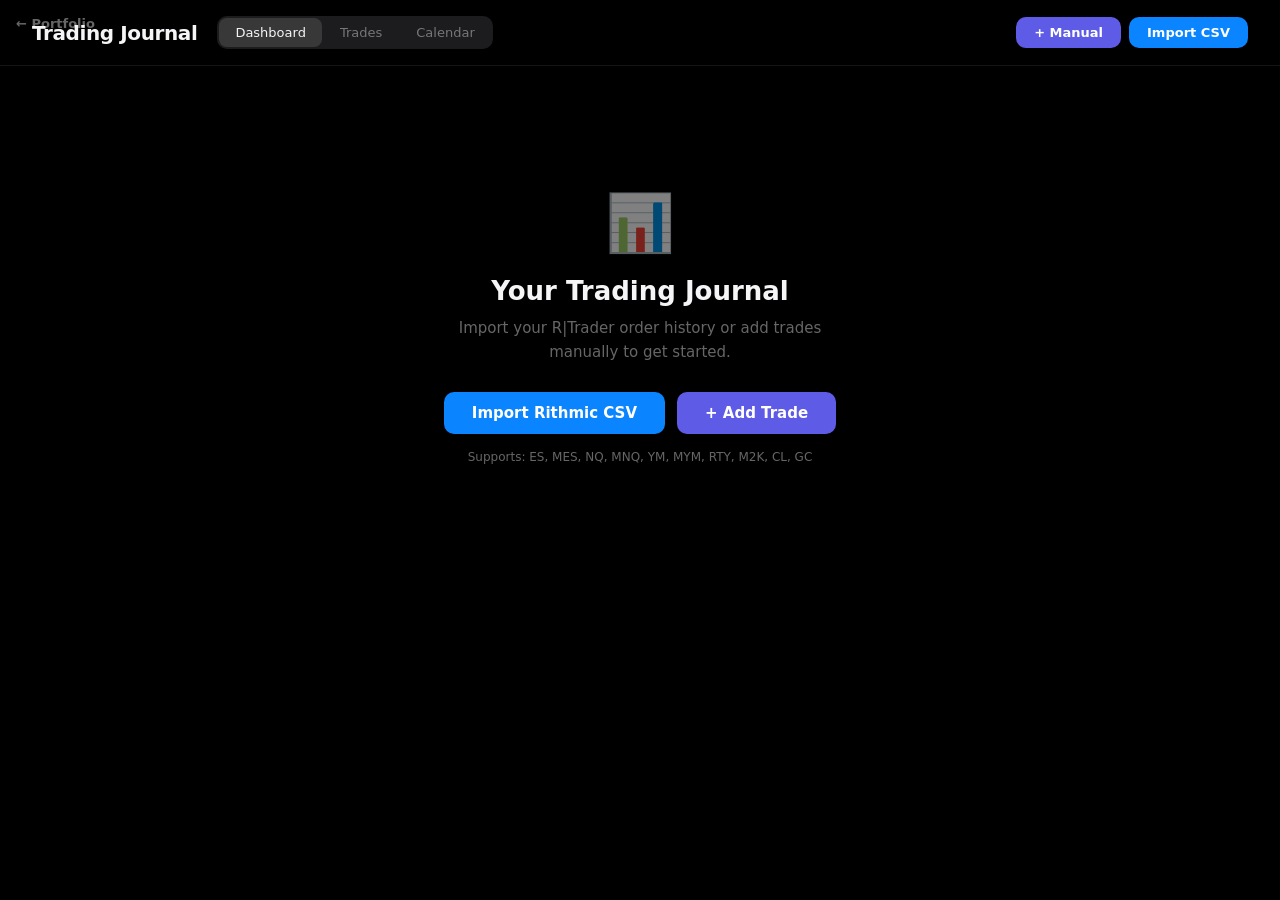
==== journal.html @ a01d8f30 "Add trading journal with Rithmic import" ====
<!DOCTYPE html>
<html lang="en">
<head>
    <meta charset="UTF-8">
    <meta name="viewport" content="width=device-width, initial-scale=1.0">
    <title>Trading Journal — spashuev</title>
    <style>
        :root {
            --bg: #000; --bg2: #0a0a0a; --card: #1c1c1e; --card2: #2c2c2e;
            --hover: rgba(255,255,255,0.04); --border: rgba(255,255,255,0.08);
            --text1: #f5f5f7; --text2: rgba(255,255,255,0.7); --text3: rgba(255,255,255,0.4);
            --green: #34c759; --red: #ff453a; --blue: #0a84ff; --purple: #5e5ce6;
            --orange: #ff9f0a;
        }
        *, *::before, *::after { box-sizing: border-box; margin: 0; padding: 0; }
        body {
            font-family: -apple-system, BlinkMacSystemFont, 'SF Pro Display', system-ui, sans-serif;
            background: var(--bg); color: var(--text1); -webkit-font-smoothing: antialiased; min-height: 100vh;
        }
        ::-webkit-scrollbar { width: 6px; }
        ::-webkit-scrollbar-track { background: transparent; }
        ::-webkit-scrollbar-thumb { background: rgba(255,255,255,0.15); border-radius: 3px; }
        input, select, textarea, button { font-family: inherit; }
        .header { padding: 16px 32px; display: flex; align-items: center; justify-content: space-between; border-bottom: 1px solid var(--border); backdrop-filter: blur(20px); position: sticky; top: 0; z-index: 50; background: rgba(0,0,0,0.85); }
        .header-left { display: flex; align-items: center; gap: 20px; }
        .logo { font-size: 20px; font-weight: 700; letter-spacing: -0.02em; }
        .nav { display: flex; gap: 2px; background: var(--card); border-radius: 10px; padding: 2px; }
        .nav-btn { font-size: 13px; font-weight: 500; padding: 7px 16px; border-radius: 8px; border: none; cursor: pointer; transition: all 0.2s; text-transform: capitalize; background: transparent; color: var(--text3); }
        .nav-btn.active { background: rgba(255,255,255,0.12); color: var(--text1); }
        .header-right { display: flex; gap: 8px; align-items: center; }
        .btn { font-size: 13px; font-weight: 600; padding: 8px 18px; border-radius: 10px; border: none; cursor: pointer; transition: all 0.15s; }
        .btn:hover { filter: brightness(1.1); }
        .btn-blue { background: var(--blue); color: #fff; }
        .btn-purple { background: var(--purple); color: #fff; }
        .btn-ghost { background: transparent; border: 1px solid var(--border); color: var(--text2); }
        .btn-red { background: rgba(255,69,58,0.08); border: 1px solid rgba(255,69,58,0.3); color: var(--red); }
        .container { max-width: 1240px; margin: 0 auto; padding: 24px 32px; }
        .stats-row { display: flex; gap: 12px; flex-wrap: wrap; margin-bottom: 16px; }
        .stat-card { background: var(--card); border-radius: 16px; padding: 18px 22px; border: 1px solid var(--border); flex: 1; min-width: 150px; }
        .stat-label { font-size: 11px; font-weight: 600; color: var(--text3); text-transform: uppercase; letter-spacing: 0.04em; margin-bottom: 6px; }
        .stat-value { font-size: 24px; font-weight: 700; letter-spacing: -0.02em; font-variant-numeric: tabular-nums; }
        .stat-sub { font-size: 11px; color: var(--text3); margin-top: 4px; }
        .green { color: var(--green); } .red { color: var(--red); }
        .card { background: var(--card); border-radius: 16px; padding: 24px; border: 1px solid var(--border); margin-bottom: 16px; }
        .card-title { font-size: 17px; font-weight: 600; margin-bottom: 16px; }
        .filters { display: flex; gap: 10px; flex-wrap: wrap; align-items: center; margin-bottom: 16px; }
        .filter-select, .filter-input { background: var(--card); border: 1px solid var(--border); border-radius: 10px; padding: 8px 12px; color: var(--text1); font-size: 13px; outline: none; }
        .filter-select option { background: #1c1c1e; }
        .filter-input:focus { border-color: var(--blue); }
        .table-header { display: grid; grid-template-columns: 95px 72px 52px 92px 92px 105px 80px 1fr 32px; padding: 10px 16px; border-bottom: 1px solid var(--border); gap: 8px; }
        .th { font-size: 11px; font-weight: 600; color: var(--text3); text-transform: uppercase; letter-spacing: 0.05em; }
        .trade-row { display: grid; grid-template-columns: 95px 72px 52px 92px 92px 105px 80px 1fr 32px; align-items: center; padding: 13px 16px; border-bottom: 1px solid var(--border); cursor: pointer; transition: background 0.12s; gap: 8px; }
        .trade-row:hover { background: var(--hover); }
        .side-badge { font-size: 11px; font-weight: 600; padding: 3px 8px; border-radius: 6px; text-align: center; }
        .side-long { background: rgba(52,199,89,0.1); color: var(--green); }
        .side-short { background: rgba(255,69,58,0.1); color: var(--red); }
        .tag-badge { font-size: 10px; font-weight: 600; padding: 2px 8px; border-radius: 100px; background: rgba(94,92,230,0.12); color: var(--purple); }
        .tabnum { font-variant-numeric: tabular-nums; }
        .cal-grid { display: grid; grid-template-columns: repeat(7, 1fr); gap: 4px; }
        .cal-head { text-align: center; font-size: 11px; font-weight: 600; color: var(--text3); padding: 8px 0; }
        .cal-cell { border-radius: 10px; padding: 8px 4px; text-align: center; min-height: 64px; display: flex; flex-direction: column; justify-content: center; }
        .cal-pnl { font-size: 13px; font-weight: 700; font-variant-numeric: tabular-nums; }
        .cal-info { font-size: 9px; color: var(--text3); margin-top: 1px; }
        .overlay { position: fixed; inset: 0; background: rgba(0,0,0,0.7); z-index: 100; display: flex; align-items: center; justify-content: center; padding: 20px; backdrop-filter: blur(8px); animation: fadeIn 0.2s; }
        @keyframes fadeIn { from { opacity: 0; } to { opacity: 1; } }
        @keyframes slideUp { from { transform: translateY(20px); opacity: 0; } to { transform: translateY(0); opacity: 1; } }
        .modal { background: var(--card); border-radius: 20px; border: 1px solid var(--border); width: 100%; max-width: 680px; max-height: 90vh; overflow-y: auto; box-shadow: 0 25px 80px rgba(0,0,0,0.5); animation: slideUp 0.25s; }
        .modal-header { display: flex; justify-content: space-between; align-items: center; padding: 20px 24px; border-bottom: 1px solid var(--border); }
        .modal-close { width: 28px; height: 28px; border-radius: 50%; background: rgba(255,255,255,0.1); border: none; color: var(--text2); font-size: 16px; cursor: pointer; display: flex; align-items: center; justify-content: center; }
        .modal-close:hover { background: rgba(255,255,255,0.2); }
        .modal-body { padding: 24px; }
        .detail-grid { display: grid; grid-template-columns: 1fr 1fr; gap: 12px; margin-bottom: 20px; }
        .detail-item { background: var(--bg); border-radius: 12px; padding: 14px 16px; }
        .detail-label { font-size: 11px; font-weight: 600; color: var(--text3); text-transform: uppercase; letter-spacing: 0.04em; margin-bottom: 4px; }
        .detail-value { font-size: 18px; font-weight: 700; font-variant-numeric: tabular-nums; }
        .detail-value-sm { font-size: 14px; font-weight: 600; font-variant-numeric: tabular-nums; }
        .tags-wrap { display: flex; gap: 6px; flex-wrap: wrap; }
        .tag-btn { font-size: 12px; font-weight: 500; padding: 5px 12px; border-radius: 100px; border: 1px solid var(--border); background: transparent; color: var(--text2); cursor: pointer; transition: all 0.15s; }
        .tag-btn.active { border-color: var(--purple); background: rgba(94,92,230,0.12); color: var(--purple); }
        .form-grid { display: grid; grid-template-columns: 1fr 1fr; gap: 12px; }
        .form-field { display: flex; flex-direction: column; gap: 6px; }
        .form-label { font-size: 12px; font-weight: 600; color: var(--text3); }
        .form-input { background: var(--bg); border: 1px solid var(--border); border-radius: 10px; padding: 10px 14px; color: var(--text1); font-size: 14px; outline: none; }
        .form-input:focus { border-color: var(--blue); }
        .form-full { grid-column: span 2; }
        .equity-svg { width: 100%; height: 140px; }
        .sym-row { display: flex; justify-content: space-between; align-items: center; padding: 12px 16px; background: var(--bg); border-radius: 12px; margin-bottom: 8px; }
        .empty { text-align: center; padding: 100px 20px; }
        .empty-icon { font-size: 56px; margin-bottom: 20px; opacity: 0.5; }
        .empty-title { font-size: 26px; font-weight: 700; margin-bottom: 10px; }
        .empty-sub { font-size: 15px; color: var(--text3); max-width: 380px; margin: 0 auto 28px; line-height: 1.6; }
        .back-link { position: fixed; top: 16px; left: 16px; color: var(--text3); text-decoration: none; font-size: 13px; font-weight: 600; z-index: 60; }
        .back-link:hover { color: var(--text1); }
        @media (max-width: 768px) {
            .header { padding: 12px 16px; flex-wrap: wrap; gap: 12px; }
            .container { padding: 16px; }
            .table-header, .trade-row { grid-template-columns: 80px 60px 48px 1fr 32px; }
            .hide-mobile { display: none; }
            .detail-grid, .form-grid { grid-template-columns: 1fr; }
            .form-full { grid-column: span 1; }
        }
    </style>
</head>
<body>
<a href="index.html" class="back-link">← Portfolio</a>
<div id="app"></div>
<script>
const TICK_VALUES={ES:{tick:.25,tickVal:12.5,pointVal:50,name:"E-mini S&P 500"},MES:{tick:.25,tickVal:1.25,pointVal:5,name:"Micro E-mini S&P"},NQ:{tick:.25,tickVal:5,pointVal:20,name:"E-mini Nasdaq"},MNQ:{tick:.25,tickVal:.5,pointVal:2,name:"Micro E-mini Nasdaq"},YM:{tick:1,tickVal:5,pointVal:5,name:"E-mini Dow"},MYM:{tick:1,tickVal:.5,pointVal:.5,name:"Micro E-mini Dow"},RTY:{tick:.1,tickVal:5,pointVal:50,name:"E-mini Russell"},M2K:{tick:.1,tickVal:.5,pointVal:5,name:"Micro E-mini Russell"},CL:{tick:.01,tickVal:10,pointVal:1000,name:"Crude Oil"},GC:{tick:.1,tickVal:10,pointVal:100,name:"Gold"}};
const TAGS=["Breakout","Pullback","Reversal","Scalp","Trend","Range","News","Open Drive","VWAP","Gap Fill","Momentum","Mean Reversion"];
function getBaseSymbol(s){const c=s.replace(/"/g,"").trim(),m=c.match(/^(M2K|MYM|MNQ|MES|RTY|ES|NQ|YM|CL|GC)/i);return m?m[1].toUpperCase():c.replace(/[A-Z]\d$/,"");}
function getSpec(s){return TICK_VALUES[getBaseSymbol(s)]||{tick:.25,tickVal:12.5,pointVal:50,name:s};}
const fmt=(n,d=2)=>Number(n).toFixed(d);
const fmtCur=n=>`${n>=0?"+":""}$${Math.abs(n).toFixed(2)}`;
const fmtDate=d=>new Date(d).toLocaleDateString("en-US",{month:"short",day:"numeric"});
const fmtTime=d=>new Date(d).toLocaleTimeString("en-US",{hour:"numeric",minute:"2-digit"});
const fmtFull=d=>new Date(d).toLocaleString("en-US",{month:"short",day:"numeric",hour:"numeric",minute:"2-digit"});

let state={trades:[],view:"dashboard",filter:{symbol:"all",side:"all",result:"all",dateFrom:"",dateTo:""},sortBy:"time",selectedTrade:null,showManualEntry:false};
function loadState(){try{const s=localStorage.getItem("tj-v2");if(s)state.trades=JSON.parse(s);}catch(e){}}
function saveState(){try{localStorage.setItem("tj-v2",JSON.stringify(state.trades));}catch(e){}}

function parseRithmicCSV(text){
    const lines=text.split("\n");let inC=false,headers=[];const orders=[];
    for(const line of lines){const t=line.trim();if(t==="Completed Orders"){inC=true;continue;}if(!inC||!t||t==="Working Orders")continue;
    const cols=t.split(/,(?=(?:[^"]*"[^"]*")*[^"]*$)/).map(c=>c.replace(/^"|"$/g,"").trim());
    if(cols[0]==="Account"){headers=cols;continue;}if(!headers.length)continue;
    const row={};headers.forEach((h,i)=>row[h]=cols[i]||"");
    if(row.Status==="Filled")orders.push({side:row["Buy/Sell"],qty:parseInt(row["Qty To Fill"])||0,symbol:row.Symbol,avgFillPrice:parseFloat(row["Avg Fill Price"])||0,updateTime:row["Update Time (FLEST)"]||"",createTime:row["Create Time (FLEST)"]||"",commission:parseFloat(row["Commission Fill Rate"])||0});}
    return orders.sort((a,b)=>new Date(a.updateTime)-new Date(b.updateTime));
}

function matchTrades(orders){
    const byS={};for(const o of orders)(byS[o.symbol]=byS[o.symbol]||[]).push(o);const trades=[];
    for(const[symbol,so]of Object.entries(byS)){const spec=getSpec(symbol);let pos=[],cSide=null;
    for(const order of so){if(!cSide||!pos.length){cSide=order.side;pos.push({...order});continue;}
    if(order.side===cSide){pos.push({...order});continue;}
    let cq=order.qty;const entries=[];let teq=0,tev=0,tc=order.commission*order.qty;
    while(cq>0&&pos.length>0){const e=pos[0];const mq=Math.min(e.qty,cq);entries.push({price:e.avgFillPrice,qty:mq,time:e.updateTime});tev+=e.avgFillPrice*mq;teq+=mq;tc+=e.commission*mq;e.qty-=mq;cq-=mq;if(e.qty===0)pos.shift();}
    if(teq>0){const ae=tev/teq,ep=order.avgFillPrice,isL=cSide==="B",diff=isL?(ep-ae):(ae-ep),gross=diff*spec.pointVal*teq;
    trades.push({id:`${symbol}-${entries[0].time}-${order.updateTime}`,symbol,baseSymbol:getBaseSymbol(symbol),side:isL?"Long":"Short",qty:teq,avgEntry:ae,avgExit:ep,entries,exitTime:order.updateTime,entryTime:entries[0].time,grossPnl:gross,netPnl:gross-tc,commission:tc,priceDiff:diff,ticks:diff/spec.tick,tag:"",notes:"",source:"rithmic"});}
    if(cq>0){cSide=order.side;pos=[{...order,qty:cq}];}else if(!pos.length)cSide=null;}}
    return trades.sort((a,b)=>new Date(a.entryTime)-new Date(b.entryTime));
}

function getFilteredTrades(){let r=[...state.trades];const f=state.filter;
if(f.symbol!=="all")r=r.filter(t=>t.baseSymbol===f.symbol);if(f.side!=="all")r=r.filter(t=>t.side===f.side);
if(f.result!=="all")r=r.filter(t=>f.result==="win"?t.netPnl>=0:t.netPnl<0);
if(f.dateFrom)r=r.filter(t=>t.entryTime.split(" ")[0]>=f.dateFrom);if(f.dateTo)r=r.filter(t=>t.entryTime.split(" ")[0]<=f.dateTo);
if(state.sortBy==="pnl")r.sort((a,b)=>b.netPnl-a.netPnl);else r.sort((a,b)=>new Date(b.entryTime)-new Date(a.entryTime));return r;}

function getStats(trades){if(!trades.length)return null;const w=trades.filter(t=>t.netPnl>=0),l=trades.filter(t=>t.netPnl<0);
const tp=trades.reduce((s,t)=>s+t.netPnl,0),tc=trades.reduce((s,t)=>s+t.commission,0);
const aw=w.length?w.reduce((s,t)=>s+t.netPnl,0)/w.length:0,al=l.length?l.reduce((s,t)=>s+t.netPnl,0)/l.length:0;
const pf=l.length&&al?Math.abs(aw*w.length)/Math.abs(al*l.length):0;
const at=trades.reduce((s,t)=>s+t.ticks,0)/trades.length;
let eq=0;const curve=trades.map(t=>{eq+=t.netPnl;return eq;});let me=0,md=0;for(const e of curve){me=Math.max(me,e);md=Math.min(md,e-me);}
return{total:trades.length,wins:w.length,losses:l.length,winRate:w.length/trades.length*100,totalPnl:tp,totalComm:tc,avgWin:aw,avgLoss:al,pf,avgTicks:at,maxDD:md,curve,largestWin:w.length?Math.max(...w.map(t=>t.netPnl)):0,largestLoss:l.length?Math.min(...l.map(t=>t.netPnl)):0};}

function getSymbols(){return[...new Set(state.trades.map(t=>t.baseSymbol))];}

function render(){const app=document.getElementById("app");app.innerHTML=renderHeader()+'<div class="container">'+renderContent()+'</div>'+renderModals();bindEvents();}

function renderHeader(){return`<div class="header"><div class="header-left"><div class="logo">Trading Journal</div><div class="nav">${["dashboard","trades","calendar"].map(v=>`<button class="nav-btn ${state.view===v?"active":""}" data-view="${v}">${v}</button>`).join("")}</div></div><div class="header-right">${state.trades.length?`<button class="btn btn-ghost" data-action="export">Export</button>`:""}<button class="btn btn-purple" data-action="manual">+ Manual</button><input type="file" id="csvInput" accept=".csv" style="display:none"><button class="btn btn-blue" data-action="import">Import CSV</button>${state.trades.length?`<button class="btn btn-red" data-action="clear">Clear</button>`:""}</div></div>`;}

function renderContent(){if(!state.trades.length)return renderEmpty();if(state.view==="dashboard")return renderDashboard();if(state.view==="trades")return renderTrades();if(state.view==="calendar")return renderCalendar();return"";}

function renderEmpty(){return`<div class="empty"><div class="empty-icon">📊</div><div class="empty-title">Your Trading Journal</div><div class="empty-sub">Import your R|Trader order history or add trades manually to get started.</div><div style="display:flex;gap:12px;justify-content:center"><button class="btn btn-blue" data-action="import" style="font-size:15px;padding:12px 28px">Import Rithmic CSV</button><button class="btn btn-purple" data-action="manual" style="font-size:15px;padding:12px 28px">+ Add Trade</button></div><div style="font-size:12px;color:var(--text3);margin-top:16px">Supports: ES, MES, NQ, MNQ, YM, MYM, RTY, M2K, CL, GC</div></div>`;}

function renderDashboard(){const s=getStats(state.trades);if(!s)return"";return renderStatsCards(s)+renderEquity(s)+renderSymbolBreakdown(getSymbols());}

function renderStatsCards(s){const c=(l,v,cl,sub)=>`<div class="stat-card"><div class="stat-label">${l}</div><div class="stat-value ${cl||""}">${v}</div>${sub?`<div class="stat-sub">${sub}</div>`:""}</div>`;
return`<div class="stats-row">${c("Net P&L",fmtCur(s.totalPnl),s.totalPnl>=0?"green":"red",s.total+" trades")}${c("Win Rate",fmt(s.winRate,1)+"%",s.winRate>=50?"green":"red",s.wins+"W / "+s.losses+"L")}${c("Profit Factor",fmt(s.pf,2),s.pf>=1?"green":"red")}${c("Avg Win",fmtCur(s.avgWin),"green")}${c("Avg Loss",fmtCur(s.avgLoss),"red")}</div><div class="stats-row">${c("Largest Win",fmtCur(s.largestWin),"green")}${c("Largest Loss",fmtCur(s.largestLoss),"red")}${c("Avg Ticks",fmt(s.avgTicks,1),s.avgTicks>=0?"green":"red")}${c("Max Drawdown",fmtCur(s.maxDD),"red")}${c("Commissions","$"+fmt(s.totalComm,2))}</div>`;}

function renderEquity(s){const pts=s.curve;if(pts.length<2)return"";const min=Math.min(0,...pts),max=Math.max(0,...pts),range=max-min||1;const w=Math.max(pts.length*6,200);const toX=i=>(i/(pts.length-1))*w;const toY=v=>110-((v-min)/range)*100;const zY=toY(0);const path=pts.map((p,i)=>`${i===0?"M":"L"}${toX(i)},${toY(p)}`).join(" ");const area=`${path} L${toX(pts.length-1)},${zY} L${toX(0)},${zY} Z`;const last=pts[pts.length-1];const col=last>=0?"#34c759":"#ff453a";
return`<div class="card"><div class="card-title">Equity Curve</div><svg viewBox="0 0 ${w} 120" class="equity-svg"><defs><linearGradient id="eg" x1="0" y1="0" x2="0" y2="1"><stop offset="0%" stop-color="${col}" stop-opacity="0.25"/><stop offset="100%" stop-color="${col}" stop-opacity="0"/></linearGradient></defs><line x1="0" y1="${zY}" x2="${w}" y2="${zY}" stroke="rgba(255,255,255,0.08)" stroke-width="1"/><path d="${area}" fill="url(#eg)"/><path d="${path}" fill="none" stroke="${col}" stroke-width="2" stroke-linecap="round" stroke-linejoin="round"/><circle cx="${toX(pts.length-1)}" cy="${toY(last)}" r="4" fill="${col}"/></svg></div>`;}

function renderSymbolBreakdown(syms){const rows=syms.map(sym=>{const st=state.trades.filter(t=>t.baseSymbol===sym);const pnl=st.reduce((s,t)=>s+t.netPnl,0);const wr=st.filter(t=>t.netPnl>=0).length/st.length*100;
return`<div class="sym-row"><div><span style="font-weight:600;margin-right:12px">${sym}</span><span style="font-size:12px;color:var(--text3)">${st.length} trades · ${fmt(wr,0)}% WR</span></div><div style="font-weight:700;font-variant-numeric:tabular-nums" class="${pnl>=0?"green":"red"}">${fmtCur(pnl)}</div></div>`;}).join("");
return`<div class="card"><div class="card-title">By Instrument</div>${rows}</div>`;}

function renderTrades(){return renderFilters(getSymbols(),getFilteredTrades().length)+renderTradeTable(getFilteredTrades());}

function renderFilters(syms,count){return`<div class="filters"><select class="filter-select" data-filter="symbol"><option value="all">All Symbols</option>${syms.map(s=>`<option value="${s}" ${state.filter.symbol===s?"selected":""}>${s}</option>`).join("")}</select><select class="filter-select" data-filter="side"><option value="all">All Sides</option><option value="Long" ${state.filter.side==="Long"?"selected":""}>Long</option><option value="Short" ${state.filter.side==="Short"?"selected":""}>Short</option></select><select class="filter-select" data-filter="result"><option value="all">All Results</option><option value="win" ${state.filter.result==="win"?"selected":""}>Winners</option><option value="loss" ${state.filter.result==="loss"?"selected":""}>Losers</option></select><select class="filter-select" data-filter="sort"><option value="time" ${state.sortBy==="time"?"selected":""}>Sort: Time</option><option value="pnl" ${state.sortBy==="pnl"?"selected":""}>Sort: P&L</option></select><input type="date" class="filter-input" data-filter="dateFrom" value="${state.filter.dateFrom}" title="From"><input type="date" class="filter-input" data-filter="dateTo" value="${state.filter.dateTo}" title="To"><div style="margin-left:auto;font-size:13px;color:var(--text3)">${count} trade${count!==1?"s":""}</div></div>`;}

function renderTradeTable(trades){const rows=trades.map(t=>{const w=t.netPnl>=0;return`<div class="trade-row" data-trade="${t.id}"><div><div style="font-size:13px;font-weight:600">${fmtTime(t.entryTime)}</div><div style="font-size:11px;color:var(--text3)">${fmtDate(t.exitTime)}</div></div><div><div style="font-size:13px;font-weight:600">${t.baseSymbol}</div><div style="font-size:11px;color:var(--text3)">${t.qty}ct</div></div><div class="side-badge ${t.side==="Long"?"side-long":"side-short"}">${t.side}</div><div class="hide-mobile tabnum" style="font-size:13px">${fmt(t.avgEntry)}</div><div class="hide-mobile tabnum" style="font-size:13px">${fmt(t.avgExit)}</div><div style="font-size:14px;font-weight:700" class="tabnum ${w?"green":"red"}">${fmtCur(t.netPnl)}</div><div class="hide-mobile tabnum" style="font-size:12px;color:var(--text3)">${fmt(t.ticks,1)}t</div><div class="hide-mobile">${t.tag?`<span class="tag-badge">${t.tag}</span>`:""}</div><div style="font-size:16px;color:var(--text3)">›</div></div>`;}).join("");
return`<div class="card" style="padding:0;overflow:hidden"><div class="table-header"><div class="th">Time</div><div class="th">Symbol</div><div class="th">Side</div><div class="th hide-mobile">Entry</div><div class="th hide-mobile">Exit</div><div class="th">P&L</div><div class="th hide-mobile">Ticks</div><div class="th hide-mobile">Tag</div><div class="th"></div></div><div style="max-height:70vh;overflow-y:auto">${rows}</div></div>`;}

function renderCalendar(){const dp={};for(const t of state.trades){const day=t.exitTime.split(" ")[0];if(!dp[day])dp[day]={pnl:0,trades:0,wins:0};dp[day].pnl+=t.netPnl;dp[day].trades++;if(t.netPnl>0)dp[day].wins++;}
const dates=Object.keys(dp).sort();if(!dates.length)return"<div class='card'>No trades yet</div>";
const first=new Date(dates[0]+"T00:00:00"),last=new Date(dates[dates.length-1]+"T00:00:00");
const ms=new Date(first.getFullYear(),first.getMonth(),1),me=new Date(last.getFullYear(),last.getMonth()+1,0);
const pad=ms.getDay(),maxP=Math.max(...Object.values(dp).map(d=>Math.abs(d.pnl)),1);
let cells="";["Sun","Mon","Tue","Wed","Thu","Fri","Sat"].forEach(d=>{cells+=`<div class="cal-head">${d}</div>`;});
for(let i=0;i<pad;i++)cells+="<div></div>";
for(let d=new Date(ms);d<=me;d.setDate(d.getDate()+1)){const key=d.toISOString().split("T")[0];const data=dp[key];const int=data?Math.min(Math.abs(data.pnl)/maxP,1):0;const bg=!data?"var(--bg)":data.pnl>=0?`rgba(52,199,89,${.08+int*.35})`:`rgba(255,69,58,${.08+int*.35})`;const bdr=!data?"transparent":data.pnl>=0?"rgba(52,199,89,0.15)":"rgba(255,69,58,0.15)";const col=!data?"var(--text3)":data.pnl>=0?"var(--green)":"var(--red)";
cells+=`<div class="cal-cell" style="background:${bg};border:1px solid ${bdr}"><div style="font-size:11px;color:var(--text3)">${d.getDate()}</div>${data?`<div class="cal-pnl" style="color:${col}">${data.pnl>=0?"+":""}${fmt(data.pnl,0)}</div><div class="cal-info">${data.trades}t · ${data.wins}w</div>`:""}</div>`;}
const s=getStats(state.trades);return renderStatsCards(s)+`<div class="card"><div class="card-title">P&L Calendar</div><div class="cal-grid">${cells}</div></div>`;}

function renderModals(){let h="";if(state.selectedTrade)h+=renderTradeDetail();if(state.showManualEntry)h+=renderManualForm();return h;}

function renderTradeDetail(){const t=state.trades.find(tr=>tr.id===state.selectedTrade);if(!t)return"";const spec=getSpec(t.symbol);const w=t.netPnl>=0;
const dur=Math.round((new Date(t.exitTime)-new Date(t.entryTime))/60000);const durStr=dur<60?`${dur}m`:`${Math.floor(dur/60)}h ${dur%60}m`;
const fills=(t.entries||[]).map(e=>`<div style="font-size:13px;color:var(--text2);margin-bottom:4px">${e.qty}ct @ ${fmt(e.price)} — ${fmtTime(e.time)}</div>`).join("");
const tags=TAGS.map(tag=>`<button class="tag-btn ${t.tag===tag?"active":""}" data-set-tag="${tag}">${tag}</button>`).join("");
return`<div class="overlay" data-action="close-modal"><div class="modal" onclick="event.stopPropagation()"><div class="modal-header"><div style="display:flex;align-items:center;gap:12px"><div style="font-size:18px;font-weight:700">${t.baseSymbol}</div><div class="side-badge ${t.side==="Long"?"side-long":"side-short"}">${t.side}</div><div style="font-size:22px;font-weight:700" class="${w?"green":"red"}">${fmtCur(t.netPnl)}</div></div><button class="modal-close" data-action="close-detail">✕</button></div><div class="modal-body"><div class="detail-grid"><div class="detail-item"><div class="detail-label">Entry</div><div class="detail-value-sm">${fmt(t.avgEntry)} <span style="color:var(--text3);font-size:12px">@ ${fmtFull(t.entryTime)}</span></div></div><div class="detail-item"><div class="detail-label">Exit</div><div class="detail-value-sm">${fmt(t.avgExit)} <span style="color:var(--text3);font-size:12px">@ ${fmtFull(t.exitTime)}</span></div></div><div class="detail-item"><div class="detail-label">Contracts</div><div class="detail-value">${t.qty}</div></div><div class="detail-item"><div class="detail-label">Duration</div><div class="detail-value">${durStr}</div></div><div class="detail-item"><div class="detail-label">Ticks</div><div class="detail-value ${w?"green":"red"}">${fmt(t.ticks,1)}</div></div><div class="detail-item"><div class="detail-label">Points</div><div class="detail-value ${w?"green":"red"}">${fmt(t.priceDiff,2)}</div></div><div class="detail-item"><div class="detail-label">Gross P&L</div><div class="detail-value ${t.grossPnl>=0?"green":"red"}">${fmtCur(t.grossPnl)}</div></div><div class="detail-item"><div class="detail-label">Commission</div><div class="detail-value">$${fmt(t.commission)}</div></div></div>${fills?`<div style="margin-bottom:20px"><div class="detail-label" style="margin-bottom:8px">Fills</div>${fills}<div style="font-size:13px;color:var(--text2);margin-top:6px;padding-top:6px;border-top:1px solid var(--border)">Exit: ${t.qty}ct @ ${fmt(t.avgExit)} — ${fmtTime(t.exitTime)}</div></div>`:""}<div style="margin-bottom:20px"><div class="detail-label" style="margin-bottom:8px">Strategy</div><div class="tags-wrap">${tags}</div></div><div><div class="detail-label" style="margin-bottom:6px">Notes</div><textarea id="tradeNotes" placeholder="What did you observe?" style="width:100%;min-height:80px;background:var(--bg);border:1px solid var(--border);border-radius:12px;padding:12px 14px;font-size:14px;color:var(--text1);font-family:inherit;resize:vertical;outline:none;">${t.notes||""}</textarea></div><div style="display:flex;gap:10px;margin-top:16px;justify-content:flex-end"><button class="btn btn-red" data-action="delete-trade" style="margin-right:auto">Delete</button><button class="btn btn-ghost" data-action="close-detail">Cancel</button><button class="btn btn-blue" data-action="save-detail">Save</button></div></div></div></div>`;}

function renderManualForm(){const so=Object.keys(TICK_VALUES).map(s=>`<option value="${s}">${s} — ${TICK_VALUES[s].name}</option>`).join("");
return`<div class="overlay" data-action="close-modal"><div class="modal" onclick="event.stopPropagation()"><div class="modal-header"><div style="font-size:18px;font-weight:700">Add Trade Manually</div><button class="modal-close" data-action="close-manual">✕</button></div><div class="modal-body"><div class="form-grid"><div class="form-field"><div class="form-label">Symbol</div><select id="mSymbol" class="form-input">${so}</select></div><div class="form-field"><div class="form-label">Side</div><select id="mSide" class="form-input"><option value="Long">Long</option><option value="Short">Short</option></select></div><div class="form-field"><div class="form-label">Contracts</div><input id="mQty" type="number" class="form-input" value="1" min="1"></div><div class="form-field"><div class="form-label">Entry Price</div><input id="mEntry" type="number" class="form-input" step="0.01" placeholder="0.00"></div><div class="form-field"><div class="form-label">Exit Price</div><input id="mExit" type="number" class="form-input" step="0.01" placeholder="0.00"></div><div class="form-field"><div class="form-label">Commission (total)</div><input id="mComm" type="number" class="form-input" step="0.01" value="0"></div><div class="form-field"><div class="form-label">Entry Time</div><input id="mEntryTime" type="datetime-local" class="form-input"></div><div class="form-field"><div class="form-label">Exit Time</div><input id="mExitTime" type="datetime-local" class="form-input"></div><div class="form-field"><div class="form-label">Stop Loss</div><input id="mSL" type="number" class="form-input" step="0.01" placeholder="Optional"></div><div class="form-field"><div class="form-label">Take Profit</div><input id="mTP" type="number" class="form-input" step="0.01" placeholder="Optional"></div><div class="form-field"><div class="form-label">Strategy</div><select id="mTag" class="form-input"><option value="">None</option>${TAGS.map(t=>`<option value="${t}">${t}</option>`).join("")}</select></div><div class="form-field"><div class="form-label">Source</div><input id="mSource" class="form-input" value="manual"></div><div class="form-field form-full"><div class="form-label">Notes</div><textarea id="mNotes" class="form-input" rows="3" placeholder="Trade notes..."></textarea></div></div><div style="display:flex;gap:10px;margin-top:20px;justify-content:flex-end"><button class="btn btn-ghost" data-action="close-manual">Cancel</button><button class="btn btn-blue" data-action="save-manual">Add Trade</button></div></div></div></div>`;}

function bindEvents(){
document.querySelectorAll("[data-view]").forEach(el=>{el.onclick=()=>{state.view=el.dataset.view;render();};});
document.querySelectorAll("[data-action]").forEach(el=>{const a=el.dataset.action;
if(a==="import")el.onclick=()=>document.getElementById("csvInput").click();
if(a==="clear")el.onclick=()=>{if(confirm("Delete all trades?")){state.trades=[];saveState();render();}};
if(a==="manual")el.onclick=()=>{state.showManualEntry=true;render();};
if(a==="close-modal"&&el.classList.contains("overlay"))el.onclick=e=>{if(e.target===el){state.selectedTrade=null;state.showManualEntry=false;render();}};
if(a==="close-detail")el.onclick=()=>{state.selectedTrade=null;render();};
if(a==="close-manual")el.onclick=()=>{state.showManualEntry=false;render();};
if(a==="export")el.onclick=exportCSV;
if(a==="save-detail")el.onclick=saveTradeDetail;
if(a==="save-manual")el.onclick=saveManualTrade;
if(a==="delete-trade")el.onclick=()=>{if(confirm("Delete this trade?")){state.trades=state.trades.filter(t=>t.id!==state.selectedTrade);state.selectedTrade=null;saveState();render();}};});
const ci=document.getElementById("csvInput");if(ci)ci.onchange=handleCSVImport;
document.querySelectorAll("[data-filter]").forEach(el=>{el.onchange=()=>{const f=el.dataset.filter;if(f==="sort")state.sortBy=el.value;else if(f==="dateFrom")state.filter.dateFrom=el.value;else if(f==="dateTo")state.filter.dateTo=el.value;else state.filter[f]=el.value;render();};});
document.querySelectorAll("[data-trade]").forEach(el=>{el.onclick=()=>{state.selectedTrade=el.dataset.trade;render();};});
document.querySelectorAll("[data-set-tag]").forEach(el=>{el.onclick=()=>{const t=state.trades.find(tr=>tr.id===state.selectedTrade);if(t){t.tag=t.tag===el.dataset.setTag?"":el.dataset.setTag;saveState();render();}};});}

function handleCSVImport(e){const file=e.target.files[0];if(!file)return;const reader=new FileReader();reader.onload=ev=>{const orders=parseRithmicCSV(ev.target.result);const matched=matchTrades(orders);const existing=new Set(state.trades.map(t=>t.id));const newT=matched.filter(t=>!existing.has(t.id));if(newT.length){state.trades=[...state.trades,...newT].sort((a,b)=>new Date(a.entryTime)-new Date(b.entryTime));saveState();}render();};reader.readAsText(file);e.target.value="";}

function saveTradeDetail(){const t=state.trades.find(tr=>tr.id===state.selectedTrade);if(!t)return;const n=document.getElementById("tradeNotes");if(n)t.notes=n.value;saveState();state.selectedTrade=null;render();}

function saveManualTrade(){const sym=document.getElementById("mSymbol").value,side=document.getElementById("mSide").value,qty=parseInt(document.getElementById("mQty").value)||1,entry=parseFloat(document.getElementById("mEntry").value),exit=parseFloat(document.getElementById("mExit").value),comm=parseFloat(document.getElementById("mComm").value)||0,et=document.getElementById("mEntryTime").value,xt=document.getElementById("mExitTime").value,sl=document.getElementById("mSL").value,tp=document.getElementById("mTP").value,tag=document.getElementById("mTag").value,notes=document.getElementById("mNotes").value,source=document.getElementById("mSource").value;
if(!entry||!exit||!et||!xt){alert("Fill in entry price, exit price, and both times.");return;}
const spec=TICK_VALUES[sym]||{tick:.25,pointVal:50};const isL=side==="Long";const diff=isL?(exit-entry):(entry-exit);const gross=diff*spec.pointVal*qty;const eTime=et.replace("T"," "),xTime=xt.replace("T"," ");
state.trades.push({id:`manual-${Date.now()}-${Math.random().toString(36).slice(2,8)}`,symbol:sym,baseSymbol:sym,side,qty,avgEntry:entry,avgExit:exit,entries:[{price:entry,qty,time:eTime}],entryTime:eTime,exitTime:xTime,grossPnl:gross,netPnl:gross-comm,commission:comm,priceDiff:diff,ticks:diff/spec.tick,tag,notes,source,stopLoss:sl?parseFloat(sl):null,takeProfit:tp?parseFloat(tp):null});
state.trades.sort((a,b)=>new Date(a.entryTime)-new Date(b.entryTime));saveState();state.showManualEntry=false;render();}

function exportCSV(){const h=["Date","Symbol","Side","Qty","Entry","Exit","Gross P&L","Commission","Net P&L","Ticks","Tag","Notes"];const rows=state.trades.map(t=>[t.entryTime,t.baseSymbol,t.side,t.qty,t.avgEntry,t.avgExit,fmt(t.grossPnl),fmt(t.commission),fmt(t.netPnl),fmt(t.ticks,1),t.tag,`"${(t.notes||"").replace(/"/g,'""')}"`]);const csv=[h.join(","),...rows.map(r=>r.join(","))].join("\n");const blob=new Blob([csv],{type:"text/csv"});const a=document.createElement("a");a.href=URL.createObjectURL(blob);a.download=`trading-journal-${new Date().toISOString().split("T")[0]}.csv`;a.click();}

loadState();render();
</script>
</body>
</html>
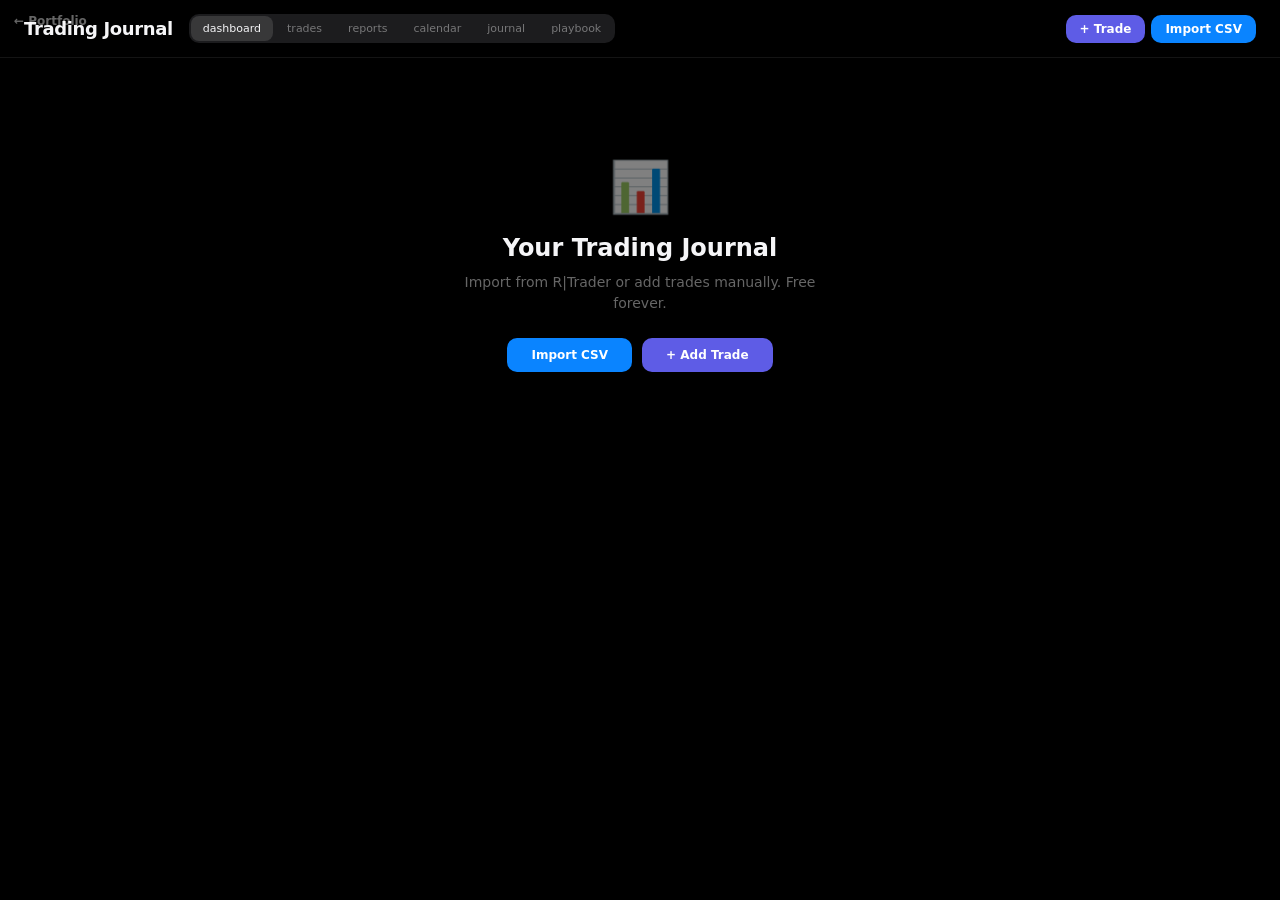
==== commit a1d363de: "Trading journal v3 - full Tradezella-level features" ====
--- a/journal.html
+++ b/journal.html
@@ -1,243 +1,167 @@
 <!DOCTYPE html>
 <html lang="en">
 <head>
-    <meta charset="UTF-8">
-    <meta name="viewport" content="width=device-width, initial-scale=1.0">
-    <title>Trading Journal — spashuev</title>
-    <style>
-        :root {
-            --bg: #000; --bg2: #0a0a0a; --card: #1c1c1e; --card2: #2c2c2e;
-            --hover: rgba(255,255,255,0.04); --border: rgba(255,255,255,0.08);
-            --text1: #f5f5f7; --text2: rgba(255,255,255,0.7); --text3: rgba(255,255,255,0.4);
-            --green: #34c759; --red: #ff453a; --blue: #0a84ff; --purple: #5e5ce6;
-            --orange: #ff9f0a;
-        }
-        *, *::before, *::after { box-sizing: border-box; margin: 0; padding: 0; }
-        body {
-            font-family: -apple-system, BlinkMacSystemFont, 'SF Pro Display', system-ui, sans-serif;
-            background: var(--bg); color: var(--text1); -webkit-font-smoothing: antialiased; min-height: 100vh;
-        }
-        ::-webkit-scrollbar { width: 6px; }
-        ::-webkit-scrollbar-track { background: transparent; }
-        ::-webkit-scrollbar-thumb { background: rgba(255,255,255,0.15); border-radius: 3px; }
-        input, select, textarea, button { font-family: inherit; }
-        .header { padding: 16px 32px; display: flex; align-items: center; justify-content: space-between; border-bottom: 1px solid var(--border); backdrop-filter: blur(20px); position: sticky; top: 0; z-index: 50; background: rgba(0,0,0,0.85); }
-        .header-left { display: flex; align-items: center; gap: 20px; }
-        .logo { font-size: 20px; font-weight: 700; letter-spacing: -0.02em; }
-        .nav { display: flex; gap: 2px; background: var(--card); border-radius: 10px; padding: 2px; }
-        .nav-btn { font-size: 13px; font-weight: 500; padding: 7px 16px; border-radius: 8px; border: none; cursor: pointer; transition: all 0.2s; text-transform: capitalize; background: transparent; color: var(--text3); }
-        .nav-btn.active { background: rgba(255,255,255,0.12); color: var(--text1); }
-        .header-right { display: flex; gap: 8px; align-items: center; }
-        .btn { font-size: 13px; font-weight: 600; padding: 8px 18px; border-radius: 10px; border: none; cursor: pointer; transition: all 0.15s; }
-        .btn:hover { filter: brightness(1.1); }
-        .btn-blue { background: var(--blue); color: #fff; }
-        .btn-purple { background: var(--purple); color: #fff; }
-        .btn-ghost { background: transparent; border: 1px solid var(--border); color: var(--text2); }
-        .btn-red { background: rgba(255,69,58,0.08); border: 1px solid rgba(255,69,58,0.3); color: var(--red); }
-        .container { max-width: 1240px; margin: 0 auto; padding: 24px 32px; }
-        .stats-row { display: flex; gap: 12px; flex-wrap: wrap; margin-bottom: 16px; }
-        .stat-card { background: var(--card); border-radius: 16px; padding: 18px 22px; border: 1px solid var(--border); flex: 1; min-width: 150px; }
-        .stat-label { font-size: 11px; font-weight: 600; color: var(--text3); text-transform: uppercase; letter-spacing: 0.04em; margin-bottom: 6px; }
-        .stat-value { font-size: 24px; font-weight: 700; letter-spacing: -0.02em; font-variant-numeric: tabular-nums; }
-        .stat-sub { font-size: 11px; color: var(--text3); margin-top: 4px; }
-        .green { color: var(--green); } .red { color: var(--red); }
-        .card { background: var(--card); border-radius: 16px; padding: 24px; border: 1px solid var(--border); margin-bottom: 16px; }
-        .card-title { font-size: 17px; font-weight: 600; margin-bottom: 16px; }
-        .filters { display: flex; gap: 10px; flex-wrap: wrap; align-items: center; margin-bottom: 16px; }
-        .filter-select, .filter-input { background: var(--card); border: 1px solid var(--border); border-radius: 10px; padding: 8px 12px; color: var(--text1); font-size: 13px; outline: none; }
-        .filter-select option { background: #1c1c1e; }
-        .filter-input:focus { border-color: var(--blue); }
-        .table-header { display: grid; grid-template-columns: 95px 72px 52px 92px 92px 105px 80px 1fr 32px; padding: 10px 16px; border-bottom: 1px solid var(--border); gap: 8px; }
-        .th { font-size: 11px; font-weight: 600; color: var(--text3); text-transform: uppercase; letter-spacing: 0.05em; }
-        .trade-row { display: grid; grid-template-columns: 95px 72px 52px 92px 92px 105px 80px 1fr 32px; align-items: center; padding: 13px 16px; border-bottom: 1px solid var(--border); cursor: pointer; transition: background 0.12s; gap: 8px; }
-        .trade-row:hover { background: var(--hover); }
-        .side-badge { font-size: 11px; font-weight: 600; padding: 3px 8px; border-radius: 6px; text-align: center; }
-        .side-long { background: rgba(52,199,89,0.1); color: var(--green); }
-        .side-short { background: rgba(255,69,58,0.1); color: var(--red); }
-        .tag-badge { font-size: 10px; font-weight: 600; padding: 2px 8px; border-radius: 100px; background: rgba(94,92,230,0.12); color: var(--purple); }
-        .tabnum { font-variant-numeric: tabular-nums; }
-        .cal-grid { display: grid; grid-template-columns: repeat(7, 1fr); gap: 4px; }
-        .cal-head { text-align: center; font-size: 11px; font-weight: 600; color: var(--text3); padding: 8px 0; }
-        .cal-cell { border-radius: 10px; padding: 8px 4px; text-align: center; min-height: 64px; display: flex; flex-direction: column; justify-content: center; }
-        .cal-pnl { font-size: 13px; font-weight: 700; font-variant-numeric: tabular-nums; }
-        .cal-info { font-size: 9px; color: var(--text3); margin-top: 1px; }
-        .overlay { position: fixed; inset: 0; background: rgba(0,0,0,0.7); z-index: 100; display: flex; align-items: center; justify-content: center; padding: 20px; backdrop-filter: blur(8px); animation: fadeIn 0.2s; }
-        @keyframes fadeIn { from { opacity: 0; } to { opacity: 1; } }
-        @keyframes slideUp { from { transform: translateY(20px); opacity: 0; } to { transform: translateY(0); opacity: 1; } }
-        .modal { background: var(--card); border-radius: 20px; border: 1px solid var(--border); width: 100%; max-width: 680px; max-height: 90vh; overflow-y: auto; box-shadow: 0 25px 80px rgba(0,0,0,0.5); animation: slideUp 0.25s; }
-        .modal-header { display: flex; justify-content: space-between; align-items: center; padding: 20px 24px; border-bottom: 1px solid var(--border); }
-        .modal-close { width: 28px; height: 28px; border-radius: 50%; background: rgba(255,255,255,0.1); border: none; color: var(--text2); font-size: 16px; cursor: pointer; display: flex; align-items: center; justify-content: center; }
-        .modal-close:hover { background: rgba(255,255,255,0.2); }
-        .modal-body { padding: 24px; }
-        .detail-grid { display: grid; grid-template-columns: 1fr 1fr; gap: 12px; margin-bottom: 20px; }
-        .detail-item { background: var(--bg); border-radius: 12px; padding: 14px 16px; }
-        .detail-label { font-size: 11px; font-weight: 600; color: var(--text3); text-transform: uppercase; letter-spacing: 0.04em; margin-bottom: 4px; }
-        .detail-value { font-size: 18px; font-weight: 700; font-variant-numeric: tabular-nums; }
-        .detail-value-sm { font-size: 14px; font-weight: 600; font-variant-numeric: tabular-nums; }
-        .tags-wrap { display: flex; gap: 6px; flex-wrap: wrap; }
-        .tag-btn { font-size: 12px; font-weight: 500; padding: 5px 12px; border-radius: 100px; border: 1px solid var(--border); background: transparent; color: var(--text2); cursor: pointer; transition: all 0.15s; }
-        .tag-btn.active { border-color: var(--purple); background: rgba(94,92,230,0.12); color: var(--purple); }
-        .form-grid { display: grid; grid-template-columns: 1fr 1fr; gap: 12px; }
-        .form-field { display: flex; flex-direction: column; gap: 6px; }
-        .form-label { font-size: 12px; font-weight: 600; color: var(--text3); }
-        .form-input { background: var(--bg); border: 1px solid var(--border); border-radius: 10px; padding: 10px 14px; color: var(--text1); font-size: 14px; outline: none; }
-        .form-input:focus { border-color: var(--blue); }
-        .form-full { grid-column: span 2; }
-        .equity-svg { width: 100%; height: 140px; }
-        .sym-row { display: flex; justify-content: space-between; align-items: center; padding: 12px 16px; background: var(--bg); border-radius: 12px; margin-bottom: 8px; }
-        .empty { text-align: center; padding: 100px 20px; }
-        .empty-icon { font-size: 56px; margin-bottom: 20px; opacity: 0.5; }
-        .empty-title { font-size: 26px; font-weight: 700; margin-bottom: 10px; }
-        .empty-sub { font-size: 15px; color: var(--text3); max-width: 380px; margin: 0 auto 28px; line-height: 1.6; }
-        .back-link { position: fixed; top: 16px; left: 16px; color: var(--text3); text-decoration: none; font-size: 13px; font-weight: 600; z-index: 60; }
-        .back-link:hover { color: var(--text1); }
-        @media (max-width: 768px) {
-            .header { padding: 12px 16px; flex-wrap: wrap; gap: 12px; }
-            .container { padding: 16px; }
-            .table-header, .trade-row { grid-template-columns: 80px 60px 48px 1fr 32px; }
-            .hide-mobile { display: none; }
-            .detail-grid, .form-grid { grid-template-columns: 1fr; }
-            .form-full { grid-column: span 1; }
-        }
-    </style>
+<meta charset="UTF-8">
+<meta name="viewport" content="width=device-width, initial-scale=1.0">
+<title>Trading Journal — spashuev</title>
+<style>
+:root{--bg:#000;--card:#1c1c1e;--hover:rgba(255,255,255,0.04);--border:rgba(255,255,255,0.08);--text1:#f5f5f7;--text2:rgba(255,255,255,0.7);--text3:rgba(255,255,255,0.4);--green:#34c759;--red:#ff453a;--blue:#0a84ff;--purple:#5e5ce6;--orange:#ff9f0a;--yellow:#ffd60a;--pink:#ff375f}
+*,*::before,*::after{box-sizing:border-box;margin:0;padding:0}
+body{font-family:-apple-system,BlinkMacSystemFont,'SF Pro Display',system-ui,sans-serif;background:var(--bg);color:var(--text1);-webkit-font-smoothing:antialiased;min-height:100vh}
+::-webkit-scrollbar{width:6px}::-webkit-scrollbar-track{background:transparent}::-webkit-scrollbar-thumb{background:rgba(255,255,255,0.15);border-radius:3px}
+input,select,textarea,button{font-family:inherit}
+.hdr{padding:14px 24px;display:flex;align-items:center;justify-content:space-between;border-bottom:1px solid var(--border);backdrop-filter:blur(20px);position:sticky;top:0;z-index:50;background:rgba(0,0,0,0.85);flex-wrap:wrap;gap:10px}
+.hdr-l{display:flex;align-items:center;gap:16px}.logo{font-size:18px;font-weight:700;letter-spacing:-0.02em}
+.nav{display:flex;gap:2px;background:var(--card);border-radius:10px;padding:2px}
+.nb{font-size:11px;font-weight:500;padding:6px 12px;border-radius:8px;border:none;cursor:pointer;transition:all 0.2s;background:transparent;color:var(--text3)}
+.nb.a{background:rgba(255,255,255,0.12);color:var(--text1)}
+.hdr-r{display:flex;gap:6px;align-items:center;flex-wrap:wrap}
+.btn{font-size:12px;font-weight:600;padding:7px 14px;border-radius:10px;border:none;cursor:pointer;transition:all 0.15s}
+.btn:hover{filter:brightness(1.1)}.btn-b{background:var(--blue);color:#fff}.btn-p{background:var(--purple);color:#fff}
+.btn-g{background:transparent;border:1px solid var(--border);color:var(--text2)}.btn-r{background:rgba(255,69,58,0.08);border:1px solid rgba(255,69,58,0.3);color:var(--red)}
+.ctr{max-width:1280px;margin:0 auto;padding:20px 24px}
+.sr{display:flex;gap:10px;flex-wrap:wrap;margin-bottom:12px}
+.sc{background:var(--card);border-radius:14px;padding:14px 18px;border:1px solid var(--border);flex:1;min-width:130px}
+.sl_c{font-size:10px;font-weight:600;color:var(--text3);text-transform:uppercase;letter-spacing:0.05em;margin-bottom:4px}
+.sv{font-size:20px;font-weight:700;letter-spacing:-0.02em;font-variant-numeric:tabular-nums}
+.ss_c{font-size:10px;color:var(--text3);margin-top:2px}
+.g{color:var(--green)}.r{color:var(--red)}.bl{color:var(--blue)}.pu{color:var(--purple)}.or{color:var(--orange)}
+.cd{background:var(--card);border-radius:14px;padding:18px;border:1px solid var(--border);margin-bottom:12px}
+.ct{font-size:15px;font-weight:600;margin-bottom:12px}
+.fl_c{display:flex;gap:8px;flex-wrap:wrap;align-items:center;margin-bottom:12px}
+.fs_c{background:var(--card);border:1px solid var(--border);border-radius:8px;padding:6px 10px;color:var(--text1);font-size:12px;outline:none}
+.fs_c option{background:#1c1c1e}.fi_c{background:var(--card);border:1px solid var(--border);border-radius:8px;padding:6px 10px;color:var(--text1);font-size:12px;outline:none}
+.fi_c:focus,.fs_c:focus{border-color:var(--blue)}
+.th-h{display:grid;grid-template-columns:85px 62px 44px 80px 80px 90px 65px 60px 1fr 26px;padding:8px 12px;border-bottom:1px solid var(--border);gap:5px}
+.th{font-size:10px;font-weight:600;color:var(--text3);text-transform:uppercase;letter-spacing:0.04em}
+.trow{display:grid;grid-template-columns:85px 62px 44px 80px 80px 90px 65px 60px 1fr 26px;align-items:center;padding:10px 12px;border-bottom:1px solid var(--border);cursor:pointer;transition:background 0.12s;gap:5px}
+.trow:hover{background:var(--hover)}
+.sbdg{font-size:10px;font-weight:600;padding:2px 6px;border-radius:5px;text-align:center}
+.sbl{background:rgba(52,199,89,0.1);color:var(--green)}.sbs{background:rgba(255,69,58,0.1);color:var(--red)}
+.tgb{font-size:9px;font-weight:600;padding:1px 6px;border-radius:100px;background:rgba(94,92,230,0.12);color:var(--purple);margin-right:3px}
+.tn{font-variant-numeric:tabular-nums}
+.star{font-size:12px;color:var(--text3);cursor:pointer}.star.on{color:var(--yellow)}
+.cg{display:grid;grid-template-columns:repeat(7,1fr);gap:3px}
+.chd{text-align:center;font-size:10px;font-weight:600;color:var(--text3);padding:6px 0}
+.ccl{border-radius:8px;padding:6px 3px;text-align:center;min-height:54px;display:flex;flex-direction:column;justify-content:center}
+.ov{position:fixed;inset:0;background:rgba(0,0,0,0.7);z-index:100;display:flex;align-items:center;justify-content:center;padding:14px;backdrop-filter:blur(8px)}
+.md{background:var(--card);border-radius:18px;border:1px solid var(--border);width:100%;max-width:720px;max-height:92vh;overflow-y:auto;box-shadow:0 25px 80px rgba(0,0,0,0.5)}
+.md-h{display:flex;justify-content:space-between;align-items:center;padding:16px 20px;border-bottom:1px solid var(--border)}
+.md-x{width:26px;height:26px;border-radius:50%;background:rgba(255,255,255,0.1);border:none;color:var(--text2);font-size:14px;cursor:pointer;display:flex;align-items:center;justify-content:center}
+.md-x:hover{background:rgba(255,255,255,0.2)}
+.md-b{padding:20px}
+.dg{display:grid;grid-template-columns:1fr 1fr 1fr;gap:8px;margin-bottom:16px}
+.di{background:var(--bg);border-radius:10px;padding:10px 12px}
+.dl{font-size:10px;font-weight:600;color:var(--text3);text-transform:uppercase;letter-spacing:0.04em;margin-bottom:2px}
+.dv{font-size:15px;font-weight:700;font-variant-numeric:tabular-nums}
+.dv2{font-size:12px;font-weight:600;font-variant-numeric:tabular-nums}
+.tw{display:flex;gap:4px;flex-wrap:wrap}
+.tgs{font-size:11px;font-weight:500;padding:4px 10px;border-radius:100px;border:1px solid var(--border);background:transparent;color:var(--text2);cursor:pointer;transition:all 0.15s}
+.tgs.a{border-color:var(--purple);background:rgba(94,92,230,0.12);color:var(--purple)}
+.tgs.emo{border-color:var(--orange);color:var(--orange)}.tgs.emo.a{background:rgba(255,159,10,0.12)}
+.tgs.mis{border-color:var(--pink);color:var(--pink)}.tgs.mis.a{background:rgba(255,55,95,0.12)}
+.fg{display:grid;grid-template-columns:1fr 1fr;gap:10px}.ff{display:flex;flex-direction:column;gap:4px}
+.flab{font-size:11px;font-weight:600;color:var(--text3)}.fin{background:var(--bg);border:1px solid var(--border);border-radius:8px;padding:8px 12px;color:var(--text1);font-size:13px;outline:none;width:100%}
+.fin:focus{border-color:var(--blue)}.fsp{grid-column:span 2}
+.eq-svg{width:100%;height:120px}
+.sym-r{display:flex;justify-content:space-between;align-items:center;padding:10px 12px;background:var(--bg);border-radius:10px;margin-bottom:6px}
+.empty{text-align:center;padding:80px 20px}
+.bk{position:fixed;top:14px;left:14px;color:var(--text3);text-decoration:none;font-size:12px;font-weight:600;z-index:60}.bk:hover{color:var(--text1)}
+.rbar{display:flex;align-items:center;gap:8px;margin-bottom:6px}
+.rbar-l{font-size:11px;color:var(--text2);width:55px;text-align:right;flex-shrink:0}
+.rbar-f{height:22px;border-radius:5px;min-width:2px;transition:width 0.5s;display:flex;align-items:center;padding-left:7px;font-size:10px;font-weight:600;color:#fff}
+.rbar-v{font-size:11px;font-weight:600;width:65px;text-align:right;flex-shrink:0;font-variant-numeric:tabular-nums}
+.je{background:var(--bg);border-radius:10px;padding:14px;margin-bottom:8px;border:1px solid var(--border)}
+.pb-c{background:var(--bg);border-radius:10px;padding:14px;margin-bottom:8px;border:1px solid var(--border);cursor:pointer;transition:border-color 0.2s}
+.pb-c:hover{border-color:var(--purple)}
+.g2{display:grid;grid-template-columns:1fr 1fr;gap:12px}
+.scr{width:80px;height:80px;position:relative;display:inline-flex;align-items:center;justify-content:center}
+.scr svg{position:absolute;transform:rotate(-90deg)}.scr-n{font-size:22px;font-weight:800;z-index:1}
+.img-prev{width:100%;max-height:200px;object-fit:contain;border-radius:8px;margin-top:8px;border:1px solid var(--border)}
+@media(max-width:768px){.hdr{padding:10px 12px}.ctr{padding:12px}.th-h,.trow{grid-template-columns:65px 50px 40px 1fr 24px}.hm{display:none}.dg{grid-template-columns:1fr 1fr}.fg{grid-template-columns:1fr}.fsp{grid-column:span 1}.g2{grid-template-columns:1fr}}
+</style>
 </head>
 <body>
-<a href="index.html" class="back-link">← Portfolio</a>
+<a href="index.html" class="bk">← Portfolio</a>
 <div id="app"></div>
 <script>
-const TICK_VALUES={ES:{tick:.25,tickVal:12.5,pointVal:50,name:"E-mini S&P 500"},MES:{tick:.25,tickVal:1.25,pointVal:5,name:"Micro E-mini S&P"},NQ:{tick:.25,tickVal:5,pointVal:20,name:"E-mini Nasdaq"},MNQ:{tick:.25,tickVal:.5,pointVal:2,name:"Micro E-mini Nasdaq"},YM:{tick:1,tickVal:5,pointVal:5,name:"E-mini Dow"},MYM:{tick:1,tickVal:.5,pointVal:.5,name:"Micro E-mini Dow"},RTY:{tick:.1,tickVal:5,pointVal:50,name:"E-mini Russell"},M2K:{tick:.1,tickVal:.5,pointVal:5,name:"Micro E-mini Russell"},CL:{tick:.01,tickVal:10,pointVal:1000,name:"Crude Oil"},GC:{tick:.1,tickVal:10,pointVal:100,name:"Gold"}};
-const TAGS=["Breakout","Pullback","Reversal","Scalp","Trend","Range","News","Open Drive","VWAP","Gap Fill","Momentum","Mean Reversion"];
-function getBaseSymbol(s){const c=s.replace(/"/g,"").trim(),m=c.match(/^(M2K|MYM|MNQ|MES|RTY|ES|NQ|YM|CL|GC)/i);return m?m[1].toUpperCase():c.replace(/[A-Z]\d$/,"");}
-function getSpec(s){return TICK_VALUES[getBaseSymbol(s)]||{tick:.25,tickVal:12.5,pointVal:50,name:s};}
-const fmt=(n,d=2)=>Number(n).toFixed(d);
-const fmtCur=n=>`${n>=0?"+":""}$${Math.abs(n).toFixed(2)}`;
-const fmtDate=d=>new Date(d).toLocaleDateString("en-US",{month:"short",day:"numeric"});
-const fmtTime=d=>new Date(d).toLocaleTimeString("en-US",{hour:"numeric",minute:"2-digit"});
-const fmtFull=d=>new Date(d).toLocaleString("en-US",{month:"short",day:"numeric",hour:"numeric",minute:"2-digit"});
+const TV={ES:{t:.25,pv:50,n:"E-mini S&P"},MES:{t:.25,pv:5,n:"Micro S&P"},NQ:{t:.25,pv:20,n:"E-mini Nasdaq"},MNQ:{t:.25,pv:2,n:"Micro Nasdaq"},YM:{t:1,pv:5,n:"E-mini Dow"},MYM:{t:1,pv:.5,n:"Micro Dow"},RTY:{t:.1,pv:50,n:"Russell"},M2K:{t:.1,pv:5,n:"Micro Russell"},CL:{t:.01,pv:1000,n:"Crude Oil"},GC:{t:.1,pv:100,n:"Gold"}};
+const STAGS=["Breakout","Pullback","Reversal","Scalp","Trend","Range","News","Open Drive","VWAP","Gap Fill","Momentum","Mean Reversion"];
+const ETAGS=["Confident","Fearful","Greedy","Patient","Anxious","Calm","FOMO","Revenge","Disciplined","Hesitant"];
+const MTAGS=["Early Entry","Late Entry","Moved Stop","No Stop","Over-sized","Under-sized","Chased","Held Too Long","Cut Too Early","No Plan","Emotional","Over-traded"];
+function gbs(s){const c=s.replace(/"/g,"").trim(),m=c.match(/^(M2K|MYM|MNQ|MES|RTY|ES|NQ|YM|CL|GC)/i);return m?m[1].toUpperCase():c.replace(/[A-Z]\d$/,"");}
+function gsp(s){return TV[gbs(s)]||{t:.25,pv:50,n:s};}
+const F=(n,d=2)=>Number(n).toFixed(d),FC=n=>`${n>=0?"+":""}$${Math.abs(n).toFixed(2)}`,FD=d=>new Date(d).toLocaleDateString("en-US",{month:"short",day:"numeric"}),FT=d=>new Date(d).toLocaleTimeString("en-US",{hour:"numeric",minute:"2-digit"}),FF=d=>new Date(d).toLocaleString("en-US",{month:"short",day:"numeric",hour:"numeric",minute:"2-digit"});
+let S={trades:[],view:"dashboard",filter:{symbol:"all",side:"all",result:"all",df:"",dt:"",playbook:"all"},sort:"time",sel:null,showManual:false,journal:{},playbooks:[],showJF:false,showPF:false,editPB:null};
+function load(){try{const d=localStorage.getItem("tj-v3");if(d){const p=JSON.parse(d);S.trades=p.trades||[];S.journal=p.journal||{};S.playbooks=p.playbooks||[];}}catch(e){}}
+function save(){try{localStorage.setItem("tj-v3",JSON.stringify({trades:S.trades,journal:S.journal,playbooks:S.playbooks}));}catch(e){}}
+function parseCSV(text){const lines=text.split("\n");let inC=false,hd=[];const o=[];for(const line of lines){const t=line.trim();if(t==="Completed Orders"){inC=true;continue;}if(!inC||!t||t==="Working Orders")continue;const cols=t.split(/,(?=(?:[^"]*"[^"]*")*[^"]*$)/).map(c=>c.replace(/^"|"$/g,"").trim());if(cols[0]==="Account"){hd=cols;continue;}if(!hd.length)continue;const row={};hd.forEach((h,i)=>row[h]=cols[i]||"");if(row.Status==="Filled")o.push({side:row["Buy/Sell"],qty:parseInt(row["Qty To Fill"])||0,symbol:row.Symbol,price:parseFloat(row["Avg Fill Price"])||0,time:row["Update Time (FLEST)"]||"",comm:parseFloat(row["Commission Fill Rate"])||0,acct:row.Account||"default"});}return o.sort((a,b)=>new Date(a.time)-new Date(b.time));}
+function matchTrades(orders){const byS={};for(const o of orders)(byS[o.symbol]=byS[o.symbol]||[]).push(o);const trades=[];for(const[sym,so]of Object.entries(byS)){const sp=gsp(sym);let pos=[],cs=null;for(const ord of so){if(!cs||!pos.length){cs=ord.side;pos.push({...ord});continue;}if(ord.side===cs){pos.push({...ord});continue;}let cq=ord.qty;const entries=[];let teq=0,tev=0,tc=ord.comm*ord.qty;while(cq>0&&pos.length>0){const e=pos[0];const mq=Math.min(e.qty,cq);entries.push({price:e.price,qty:mq,time:e.time});tev+=e.price*mq;teq+=mq;tc+=e.comm*mq;e.qty-=mq;cq-=mq;if(e.qty===0)pos.shift();}if(teq>0){const ae=tev/teq,ep=ord.price,isL=cs==="B",diff=isL?(ep-ae):(ae-ep),gross=diff*sp.pv*teq;trades.push({id:`${sym}-${entries[0].time}-${ord.time}`,symbol:sym,base:gbs(sym),side:isL?"Long":"Short",qty:teq,avgE:ae,avgX:ep,entries,xTime:ord.time,eTime:entries[0].time,gross,net:gross-tc,comm:tc,diff,ticks:diff/sp.t,tag:"",notes:"",src:"rithmic",rating:0,emotions:[],mistakes:[],sl:null,tp:null,rMultiple:null,screenshot:null,account:ord.acct||"default",playbook:""});}if(cq>0){cs=ord.side;pos=[{...ord,qty:cq}];}else if(!pos.length)cs=null;}}return trades.sort((a,b)=>new Date(a.eTime)-new Date(b.eTime));}
+function gft(){let r=[...S.trades];const f=S.filter;if(f.symbol!=="all")r=r.filter(t=>t.base===f.symbol);if(f.side!=="all")r=r.filter(t=>t.side===f.side);if(f.result!=="all")r=r.filter(t=>f.result==="win"?t.net>=0:t.net<0);if(f.df)r=r.filter(t=>t.eTime.split(" ")[0]>=f.df);if(f.dt)r=r.filter(t=>t.eTime.split(" ")[0]<=f.dt);if(f.playbook!=="all")r=r.filter(t=>t.playbook===f.playbook);if(S.sort==="pnl")r.sort((a,b)=>b.net-a.net);else if(S.sort==="rating")r.sort((a,b)=>b.rating-a.rating);else r.sort((a,b)=>new Date(b.eTime)-new Date(a.eTime));return r;}
+function gst(tr){if(!tr.length)return null;const w=tr.filter(t=>t.net>=0),l=tr.filter(t=>t.net<0);const tp=tr.reduce((s,t)=>s+t.net,0),tc=tr.reduce((s,t)=>s+t.comm,0);const aw=w.length?w.reduce((s,t)=>s+t.net,0)/w.length:0,al=l.length?l.reduce((s,t)=>s+t.net,0)/l.length:0;const pf=l.length&&al?Math.abs(aw*w.length)/Math.abs(al*l.length):0;const at=tr.reduce((s,t)=>s+t.ticks,0)/tr.length;let eq=0;const curve=tr.map(t=>{eq+=t.net;return eq;});let me=0,md=0;for(const e of curve){me=Math.max(me,e);md=Math.min(md,e-me);}let cs=0,ms=0,cls=0,mls=0;for(const t of tr){if(t.net>=0){cs++;cls=0;ms=Math.max(ms,cs);}else{cls++;cs=0;mls=Math.max(mls,cls);}}const wr=w.length/tr.length;const score=Math.round(Math.min(100,Math.max(0,wr*40+(pf>1?Math.min(pf,3)/3*25:0)+(tr.length>=10?15:tr.length*1.5)+(at>0?Math.min(at/10,1)*20:0))));return{total:tr.length,wins:w.length,losses:l.length,wr:wr*100,tp,tc,aw,al,pf,at,md,curve,lw:w.length?Math.max(...w.map(t=>t.net)):0,ll:l.length?Math.min(...l.map(t=>t.net)):0,ms,mls,score};}
+function gsyms(){return[...new Set(S.trades.map(t=>t.base))];}
+function byHour(tr){const h={};tr.forEach(t=>{const hr=new Date(t.eTime).getHours();if(!h[hr])h[hr]={pnl:0,n:0,w:0};h[hr].pnl+=t.net;h[hr].n++;if(t.net>=0)h[hr].w++;});return h;}
+function byDOW(tr){const d={};const days=["Sun","Mon","Tue","Wed","Thu","Fri","Sat"];tr.forEach(t=>{const day=days[new Date(t.eTime).getDay()];if(!d[day])d[day]={pnl:0,n:0,w:0};d[day].pnl+=t.net;d[day].n++;if(t.net>=0)d[day].w++;});return d;}
+function byKey(tr,key){const m={};tr.forEach(t=>{const k=t[key]||"None";if(!m[k])m[k]={pnl:0,n:0,w:0};m[k].pnl+=t.net;m[k].n++;if(t.net>=0)m[k].w++;});return m;}
+function byArr(tr,key){const m={};tr.forEach(t=>{(t[key]||[]).forEach(v=>{if(!m[v])m[v]={pnl:0,n:0,w:0};m[v].pnl+=t.net;m[v].n++;if(t.net>=0)m[v].w++;});});return m;}
 
-let state={trades:[],view:"dashboard",filter:{symbol:"all",side:"all",result:"all",dateFrom:"",dateTo:""},sortBy:"time",selectedTrade:null,showManualEntry:false};
-function loadState(){try{const s=localStorage.getItem("tj-v2");if(s)state.trades=JSON.parse(s);}catch(e){}}
-function saveState(){try{localStorage.setItem("tj-v2",JSON.stringify(state.trades));}catch(e){}}
+function R(){document.getElementById("app").innerHTML=rHdr()+'<div class="ctr">'+rContent()+'</div>'+rModals();bindAll();}
+function rHdr(){return`<div class="hdr"><div class="hdr-l"><div class="logo">Trading Journal</div><div class="nav">${["dashboard","trades","reports","calendar","journal","playbook"].map(v=>`<button class="nb ${S.view===v?"a":""}" data-v="${v}">${v}</button>`).join("")}</div></div><div class="hdr-r">${S.trades.length?`<button class="btn btn-g" data-a="export">Export</button>`:""}<button class="btn btn-p" data-a="manual">+ Trade</button><input type="file" id="csv" accept=".csv" style="display:none"><button class="btn btn-b" data-a="import">Import CSV</button>${S.trades.length?`<button class="btn btn-r" data-a="clear">Clear</button>`:""}</div></div>`;}
+function rContent(){if(!S.trades.length&&S.view!=="journal"&&S.view!=="playbook")return`<div class="empty"><div style="font-size:50px;margin-bottom:18px;opacity:0.5">📊</div><div style="font-size:24px;font-weight:700;margin-bottom:10px">Your Trading Journal</div><div style="font-size:14px;color:var(--text3);max-width:360px;margin:0 auto 24px;line-height:1.5">Import from R|Trader or add trades manually. Free forever.</div><div style="display:flex;gap:10px;justify-content:center"><button class="btn btn-b" data-a="import" style="padding:10px 24px">Import CSV</button><button class="btn btn-p" data-a="manual" style="padding:10px 24px">+ Add Trade</button></div></div>`;switch(S.view){case"dashboard":return rDash();case"trades":return rTrades();case"reports":return rReports();case"calendar":return rCal();case"journal":return rJournal();case"playbook":return rPlaybook();}return"";}
+function rDash(){const s=gst(S.trades);if(!s)return"";return rScore(s)+rStats(s)+rEquity(s)+`<div class="g2">`+rSymB()+rStreaks(s)+`</div>`;}
+function rScore(s){const c=s.score>=70?"var(--green)":s.score>=40?"var(--orange)":"var(--red)";const pct=s.score/100*226;return`<div class="cd" style="display:flex;align-items:center;gap:24px"><div class="scr"><svg width="80" height="80" viewBox="0 0 80 80"><circle cx="40" cy="40" r="36" fill="none" stroke="var(--border)" stroke-width="6"/><circle cx="40" cy="40" r="36" fill="none" stroke="${c}" stroke-width="6" stroke-dasharray="${pct} 226" stroke-linecap="round"/></svg><div class="scr-n" style="color:${c}">${s.score}</div></div><div><div style="font-size:17px;font-weight:700;margin-bottom:4px">Performance Score</div><div style="font-size:12px;color:var(--text3);line-height:1.5">Based on win rate, profit factor, consistency & avg ticks.<br>${s.score>=70?"Strong performance!":s.score>=40?"Room to improve — check reports.":"Focus on discipline & risk management."}</div></div></div>`;}
+function rStats(s){const c=(l,v,cl,sub)=>`<div class="sc"><div class="sl_c">${l}</div><div class="sv ${cl||""}">${v}</div>${sub?`<div class="ss_c">${sub}</div>`:""}</div>`;return`<div class="sr">${c("Net P&L",FC(s.tp),s.tp>=0?"g":"r",s.total+" trades")}${c("Win Rate",F(s.wr,1)+"%",s.wr>=50?"g":"r",s.wins+"W / "+s.losses+"L")}${c("Profit Factor",F(s.pf,2),s.pf>=1?"g":"r")}${c("Avg Win",FC(s.aw),"g")}${c("Avg Loss",FC(s.al),"r")}</div><div class="sr">${c("Largest Win",FC(s.lw),"g")}${c("Largest Loss",FC(s.ll),"r")}${c("Avg Ticks",F(s.at,1),s.at>=0?"g":"r")}${c("Max Drawdown",FC(s.md),"r")}${c("Commissions","$"+F(s.tc,2))}</div>`;}
+function rEquity(s){const p=s.curve;if(p.length<2)return"";const mn=Math.min(0,...p),mx=Math.max(0,...p),rg=mx-mn||1;const w=Math.max(p.length*6,200);const tX=i=>(i/(p.length-1))*w;const tY=v=>105-((v-mn)/rg)*95;const zY=tY(0);const path=p.map((v,i)=>`${i===0?"M":"L"}${tX(i)},${tY(v)}`).join(" ");const area=`${path} L${tX(p.length-1)},${zY} L${tX(0)},${zY} Z`;const last=p[p.length-1];const cl=last>=0?"#34c759":"#ff453a";return`<div class="cd"><div class="ct">Equity Curve</div><svg viewBox="0 0 ${w} 110" class="eq-svg"><defs><linearGradient id="eg" x1="0" y1="0" x2="0" y2="1"><stop offset="0%" stop-color="${cl}" stop-opacity="0.2"/><stop offset="100%" stop-color="${cl}" stop-opacity="0"/></linearGradient></defs><line x1="0" y1="${zY}" x2="${w}" y2="${zY}" stroke="rgba(255,255,255,0.06)" stroke-width="1"/><path d="${area}" fill="url(#eg)"/><path d="${path}" fill="none" stroke="${cl}" stroke-width="2" stroke-linecap="round" stroke-linejoin="round"/><circle cx="${tX(p.length-1)}" cy="${tY(last)}" r="3" fill="${cl}"/></svg></div>`;}
+function rSymB(){const rows=gsyms().map(sym=>{const st=S.trades.filter(t=>t.base===sym);const pnl=st.reduce((s,t)=>s+t.net,0);const wr=st.filter(t=>t.net>=0).length/st.length*100;return`<div class="sym-r"><div><span style="font-weight:600;margin-right:10px">${sym}</span><span style="font-size:11px;color:var(--text3)">${st.length}t · ${F(wr,0)}%WR</span></div><div style="font-weight:700" class="tn ${pnl>=0?"g":"r"}">${FC(pnl)}</div></div>`;}).join("");return`<div class="cd"><div class="ct">By Instrument</div>${rows}</div>`;}
+function rStreaks(s){return`<div class="cd"><div class="ct">Streaks</div><div class="g2"><div class="di"><div class="dl">Best Win Streak</div><div class="dv g">${s.ms}</div></div><div class="di"><div class="dl">Worst Loss Streak</div><div class="dv r">${s.mls}</div></div></div></div>`;}
+function rTrades(){const ft=gft();return rFilters(ft.length)+rTable(ft);}
+function rFilters(count){const syms=gsyms();const pbs=S.playbooks.map(p=>p.name);return`<div class="fl_c"><select class="fs_c" data-f="symbol"><option value="all">All Symbols</option>${syms.map(s=>`<option value="${s}" ${S.filter.symbol===s?"selected":""}>${s}</option>`).join("")}</select><select class="fs_c" data-f="side"><option value="all">All Sides</option><option value="Long" ${S.filter.side==="Long"?"selected":""}>Long</option><option value="Short" ${S.filter.side==="Short"?"selected":""}>Short</option></select><select class="fs_c" data-f="result"><option value="all">All</option><option value="win" ${S.filter.result==="win"?"selected":""}>Winners</option><option value="loss" ${S.filter.result==="loss"?"selected":""}>Losers</option></select><select class="fs_c" data-f="playbook"><option value="all">All Playbooks</option>${pbs.map(p=>`<option value="${p}" ${S.filter.playbook===p?"selected":""}>${p}</option>`).join("")}</select><select class="fs_c" data-f="sort"><option value="time" ${S.sort==="time"?"selected":""}>Time</option><option value="pnl" ${S.sort==="pnl"?"selected":""}>P&L</option><option value="rating" ${S.sort==="rating"?"selected":""}>Rating</option></select><input type="date" class="fi_c" data-f="df" value="${S.filter.df}"><input type="date" class="fi_c" data-f="dt" value="${S.filter.dt}"><div style="margin-left:auto;font-size:12px;color:var(--text3)">${count} trades</div></div>`;}
+function rTable(trades){const rows=trades.map(t=>{const w=t.net>=0;const st='★'.repeat(t.rating)+'☆'.repeat(5-t.rating);return`<div class="trow" data-t="${t.id}"><div><div style="font-size:12px;font-weight:600">${FT(t.eTime)}</div><div style="font-size:10px;color:var(--text3)">${FD(t.xTime)}</div></div><div><div style="font-size:12px;font-weight:600">${t.base}</div><div style="font-size:10px;color:var(--text3)">${t.qty}ct</div></div><div class="sbdg ${t.side==="Long"?"sbl":"sbs"}">${t.side}</div><div class="hm tn" style="font-size:12px">${F(t.avgE)}</div><div class="hm tn" style="font-size:12px">${F(t.avgX)}</div><div style="font-size:13px;font-weight:700" class="tn ${w?"g":"r"}">${FC(t.net)}</div><div class="hm tn" style="font-size:11px;color:var(--text3)">${F(t.ticks,1)}t</div><div class="hm" style="font-size:11px;color:var(--yellow)">${st}</div><div class="hm">${t.tag?`<span class="tgb">${t.tag}</span>`:""}${t.playbook?`<span class="tgb" style="background:rgba(10,132,255,0.12);color:var(--blue)">${t.playbook}</span>`:""}</div><div style="font-size:14px;color:var(--text3)">›</div></div>`;}).join("");return`<div class="cd" style="padding:0;overflow:hidden"><div class="th-h"><div class="th">Time</div><div class="th">Symbol</div><div class="th">Side</div><div class="th hm">Entry</div><div class="th hm">Exit</div><div class="th">P&L</div><div class="th hm">Ticks</div><div class="th hm">Rating</div><div class="th hm">Tags</div><div class="th"></div></div><div style="max-height:70vh;overflow-y:auto">${rows}</div></div>`;}
+function rReports(){if(!S.trades.length)return"<div class='empty'>Import trades to see reports</div>";return`<div class="g2">${rBR("P&L by Hour",byHour(S.trades),"hour")}${rBR("P&L by Day",byDOW(S.trades),"dow")}</div><div class="g2">${rBR("By Strategy",byKey(S.trades,"tag"),"tag")}${rBR("By Playbook",byKey(S.trades,"playbook"),"pb")}</div><div class="g2">${rBR("By Emotion",byArr(S.trades,"emotions"),"emo")}${rBR("Mistakes Impact",byArr(S.trades,"mistakes"),"mis")}</div>${rRM()}`;}
+function rBR(title,data,type){const keys=type==="hour"?Object.keys(data).sort((a,b)=>a-b):type==="dow"?["Mon","Tue","Wed","Thu","Fri"].filter(d=>data[d]):Object.keys(data).sort((a,b)=>(data[b]?.pnl||0)-(data[a]?.pnl||0));if(!keys.length)return`<div class="cd"><div class="ct">${title}</div><div style="font-size:12px;color:var(--text3)">No data</div></div>`;const maxP=Math.max(...keys.map(k=>Math.abs(data[k]?.pnl||0)),1);const bars=keys.map(k=>{const d=data[k];if(!d)return"";const pct=Math.abs(d.pnl)/maxP*100;const col=d.pnl>=0?"var(--green)":"var(--red)";const label=type==="hour"?`${k}:00`:k;return`<div class="rbar"><div class="rbar-l">${label}</div><div style="flex:1"><div class="rbar-f" style="width:${Math.max(pct,4)}%;background:${col}">${d.n}t</div></div><div class="rbar-v ${d.pnl>=0?"g":"r"}">${FC(d.pnl)}</div></div>`;}).join("");return`<div class="cd"><div class="ct">${title}</div>${bars}</div>`;}
+function rRM(){const withR=S.trades.filter(t=>t.rMultiple!==null);if(!withR.length)return`<div class="cd"><div class="ct">R-Multiple</div><div style="font-size:12px;color:var(--text3)">Add stop losses to trades to see R-multiple analysis.</div></div>`;const buckets={"< -2R":0,"-2R to -1R":0,"-1R to 0":0,"0 to 1R":0,"1R to 2R":0,"2R+":0};withR.forEach(t=>{const r=t.rMultiple;if(r<-2)buckets["< -2R"]++;else if(r<-1)buckets["-2R to -1R"]++;else if(r<0)buckets["-1R to 0"]++;else if(r<1)buckets["0 to 1R"]++;else if(r<2)buckets["1R to 2R"]++;else buckets["2R+"]++;});const maxB=Math.max(...Object.values(buckets),1);const avgR=withR.reduce((s,t)=>s+t.rMultiple,0)/withR.length;const bars=Object.entries(buckets).map(([k,v])=>{const col=k.includes("-")?"var(--red)":"var(--green)";return`<div class="rbar"><div class="rbar-l">${k}</div><div style="flex:1"><div class="rbar-f" style="width:${Math.max(v/maxB*100,4)}%;background:${col}">${v}</div></div><div class="rbar-v">${v}t</div></div>`;}).join("");return`<div class="cd"><div class="ct">R-Multiple <span style="font-size:12px;color:var(--text3);margin-left:8px">Avg: ${F(avgR,2)}R</span></div>${bars}</div>`;}
+function rCal(){const dp={};for(const t of S.trades){const day=t.xTime.split(" ")[0];if(!dp[day])dp[day]={pnl:0,n:0,w:0};dp[day].pnl+=t.net;dp[day].n++;if(t.net>0)dp[day].w++;}const dates=Object.keys(dp).sort();if(!dates.length)return"No trades";const first=new Date(dates[0]+"T00:00:00"),last=new Date(dates[dates.length-1]+"T00:00:00");const ms=new Date(first.getFullYear(),first.getMonth(),1),me=new Date(last.getFullYear(),last.getMonth()+1,0);const pad=ms.getDay(),maxP=Math.max(...Object.values(dp).map(d=>Math.abs(d.pnl)),1);let cells="";["Sun","Mon","Tue","Wed","Thu","Fri","Sat"].forEach(d=>{cells+=`<div class="chd">${d}</div>`;});for(let i=0;i<pad;i++)cells+="<div></div>";for(let d=new Date(ms);d<=me;d.setDate(d.getDate()+1)){const key=d.toISOString().split("T")[0];const data=dp[key];const int=data?Math.min(Math.abs(data.pnl)/maxP,1):0;const bg=!data?"var(--bg)":data.pnl>=0?`rgba(52,199,89,${.08+int*.35})`:`rgba(255,69,58,${.08+int*.35})`;const bdr=!data?"transparent":data.pnl>=0?"rgba(52,199,89,0.15)":"rgba(255,69,58,0.15)";const col=!data?"var(--text3)":data.pnl>=0?"var(--green)":"var(--red)";cells+=`<div class="ccl" style="background:${bg};border:1px solid ${bdr}"><div style="font-size:10px;color:var(--text3)">${d.getDate()}</div>${data?`<div style="font-size:12px;font-weight:700;color:${col};font-variant-numeric:tabular-nums">${data.pnl>=0?"+":""}${F(data.pnl,0)}</div><div style="font-size:8px;color:var(--text3)">${data.n}t</div>`:""}</div>`;}const s=gst(S.trades);return rStats(s)+`<div class="cd"><div class="ct">P&L Calendar</div><div class="cg">${cells}</div></div>`;}
+function rJournal(){const dates=Object.keys(S.journal).sort().reverse();const entries=dates.map(d=>{const j=S.journal[d];const dt=S.trades.filter(t=>t.eTime.split(" ")[0]===d);const dp=dt.reduce((s,t)=>s+t.net,0);return`<div class="je"><div style="display:flex;justify-content:space-between;align-items:center"><div style="font-size:13px;font-weight:600">${new Date(d+"T00:00:00").toLocaleDateString("en-US",{weekday:"long",month:"long",day:"numeric"})}</div>${j.mood?`<span style="font-size:12px">${j.mood}</span>`:""}</div>${j.plan?`<div style="font-size:11px;color:var(--text3);margin-top:6px"><b>Plan:</b> ${esc(j.plan)}</div>`:""}<div style="font-size:12px;color:var(--text2);line-height:1.5;margin-top:6px;white-space:pre-wrap">${esc(j.text)}</div>${j.lessons?`<div style="font-size:11px;color:var(--orange);margin-top:6px">💡 ${esc(j.lessons)}</div>`:""}<div style="display:flex;gap:10px;margin-top:6px;font-size:10px;color:var(--text3)"><span>${dt.length} trades</span>${dt.length?`<span class="${dp>=0?"g":"r"}">${FC(dp)}</span>`:""}</div></div>`;}).join("");return`<div style="display:flex;justify-content:space-between;align-items:center;margin-bottom:14px"><div style="font-size:17px;font-weight:600">Daily Journal</div><button class="btn btn-p" data-a="addjrnl">+ New Entry</button></div>${entries||'<div style="color:var(--text3);text-align:center;padding:40px">No entries yet. Record daily reflections.</div>'}`;}
+function rPlaybook(){const cards=S.playbooks.map(p=>{const pt=S.trades.filter(t=>t.playbook===p.name);const pnl=pt.reduce((s,t)=>s+t.net,0);const wr=pt.length?pt.filter(t=>t.net>=0).length/pt.length*100:0;return`<div class="pb-c" data-pb="${p.name}"><div style="font-size:14px;font-weight:700;margin-bottom:3px">${esc(p.name)}</div><div style="font-size:11px;color:var(--text3);line-height:1.4;white-space:pre-wrap">${esc(p.rules||p.entry||"")}</div><div style="display:flex;gap:14px;margin-top:8px;font-size:11px"><span class="${pnl>=0?"g":"r"}">${FC(pnl)}</span><span>${pt.length} trades</span><span>${F(wr,0)}% WR</span></div></div>`;}).join("");return`<div style="display:flex;justify-content:space-between;align-items:center;margin-bottom:14px"><div style="font-size:17px;font-weight:600">Playbook</div><button class="btn btn-p" data-a="addpb">+ Strategy</button></div><div style="font-size:12px;color:var(--text3);margin-bottom:12px">Define strategies & tag trades to track per-strategy performance.</div>${cards||'<div style="color:var(--text3);text-align:center;padding:40px">No playbooks yet.</div>'}`;}
+function rModals(){let h="";if(S.sel)h+=rDetail();if(S.showManual)h+=rManForm();if(S.showJF)h+=rJF();if(S.showPF)h+=rPF();return h;}
+function rDetail(){const t=S.trades.find(tr=>tr.id===S.sel);if(!t)return"";const w=t.net>=0;const dur=Math.round((new Date(t.xTime)-new Date(t.eTime))/60000);const durS=dur<60?`${dur}m`:`${Math.floor(dur/60)}h ${dur%60}m`;const fills=(t.entries||[]).map(e=>`<div style="font-size:12px;color:var(--text2);margin-bottom:3px">${e.qty}ct @ ${F(e.price)} — ${FT(e.time)}</div>`).join("");const stags=STAGS.map(tag=>`<button class="tgs ${t.tag===tag?"a":""}" data-st="${tag}">${tag}</button>`).join("");const etags=ETAGS.map(tag=>`<button class="tgs emo ${(t.emotions||[]).includes(tag)?"a":""}" data-et="${tag}">${tag}</button>`).join("");const mtags=MTAGS.map(tag=>`<button class="tgs mis ${(t.mistakes||[]).includes(tag)?"a":""}" data-mt="${tag}">${tag}</button>`).join("");const pbO=S.playbooks.map(p=>`<option value="${p.name}" ${t.playbook===p.name?"selected":""}>${p.name}</option>`).join("");const starH=Array.from({length:5},(_,i)=>`<span class="star ${i<t.rating?"on":""}" data-r="${i+1}">★</span>`).join("");
+return`<div class="ov" data-a="cov"><div class="md" onclick="event.stopPropagation()"><div class="md-h"><div style="display:flex;align-items:center;gap:10px"><div style="font-size:16px;font-weight:700">${t.base}</div><div class="sbdg ${t.side==="Long"?"sbl":"sbs"}">${t.side}</div><div style="font-size:20px;font-weight:700" class="${w?"g":"r"}">${FC(t.net)}</div><div>${starH}</div></div><button class="md-x" data-a="csel">✕</button></div><div class="md-b"><div class="dg"><div class="di"><div class="dl">Entry</div><div class="dv2">${F(t.avgE)}<br><span style="color:var(--text3);font-size:10px">${FF(t.eTime)}</span></div></div><div class="di"><div class="dl">Exit</div><div class="dv2">${F(t.avgX)}<br><span style="color:var(--text3);font-size:10px">${FF(t.xTime)}</span></div></div><div class="di"><div class="dl">Duration</div><div class="dv">${durS}</div></div><div class="di"><div class="dl">Contracts</div><div class="dv">${t.qty}</div></div><div class="di"><div class="dl">Ticks</div><div class="dv ${w?"g":"r"}">${F(t.ticks,1)}</div></div><div class="di"><div class="dl">Gross</div><div class="dv ${t.gross>=0?"g":"r"}">${FC(t.gross)}</div></div><div class="di"><div class="dl">Comm</div><div class="dv">$${F(t.comm)}</div></div><div class="di"><div class="dl">R-Multiple</div><div class="dv ${t.rMultiple!==null?(t.rMultiple>=0?"g":"r"):""}">${t.rMultiple!==null?F(t.rMultiple,2)+"R":"—"}</div></div><div class="di"><div class="dl">Account</div><div class="dv2">${t.account||"—"}</div></div></div>${fills?`<div style="margin-bottom:12px"><div class="dl" style="margin-bottom:5px">Fills</div>${fills}</div>`:""}<div class="g2" style="margin-bottom:12px"><div class="ff"><div class="flab">Stop Loss</div><input id="dSL" type="number" class="fin" step="0.01" value="${t.sl||""}" placeholder="Price"></div><div class="ff"><div class="flab">Take Profit</div><input id="dTP" type="number" class="fin" step="0.01" value="${t.tp||""}" placeholder="Price"></div></div><div style="margin-bottom:12px"><div class="flab" style="margin-bottom:4px">Playbook</div><select id="dPB" class="fin"><option value="">None</option>${pbO}</select></div><div style="margin-bottom:12px"><div class="dl" style="margin-bottom:5px">Strategy</div><div class="tw">${stags}</div></div><div style="margin-bottom:12px"><div class="dl" style="margin-bottom:5px">Emotions</div><div class="tw">${etags}</div></div><div style="margin-bottom:12px"><div class="dl" style="margin-bottom:5px">Mistakes</div><div class="tw">${mtags}</div></div><div style="margin-bottom:12px"><div class="dl" style="margin-bottom:5px">Screenshot</div><input type="file" id="dSS" accept="image/*" style="font-size:12px;color:var(--text2)">${t.screenshot?`<img src="${t.screenshot}" class="img-prev">`:""}</div><div style="margin-bottom:12px"><div class="flab" style="margin-bottom:4px">Notes</div><textarea id="dNotes" class="fin" rows="3" placeholder="Observations, lessons...">${t.notes||""}</textarea></div><div style="display:flex;gap:8px;justify-content:flex-end"><button class="btn btn-r" data-a="delt" style="margin-right:auto">Delete</button><button class="btn btn-g" data-a="csel">Cancel</button><button class="btn btn-b" data-a="sdet">Save</button></div></div></div></div>`;}
+function rManForm(){const so=Object.keys(TV).map(s=>`<option value="${s}">${s} — ${TV[s].n}</option>`).join("");const pbO=S.playbooks.map(p=>`<option value="${p.name}">${p.name}</option>`).join("");return`<div class="ov" data-a="cov"><div class="md" onclick="event.stopPropagation()"><div class="md-h"><div style="font-size:16px;font-weight:700">Add Trade</div><button class="md-x" data-a="cman">✕</button></div><div class="md-b"><div class="fg"><div class="ff"><div class="flab">Symbol</div><select id="mSym" class="fin">${so}</select></div><div class="ff"><div class="flab">Side</div><select id="mSide" class="fin"><option value="Long">Long</option><option value="Short">Short</option></select></div><div class="ff"><div class="flab">Contracts</div><input id="mQty" type="number" class="fin" value="1" min="1"></div><div class="ff"><div class="flab">Entry Price</div><input id="mE" type="number" class="fin" step="0.01"></div><div class="ff"><div class="flab">Exit Price</div><input id="mX" type="number" class="fin" step="0.01"></div><div class="ff"><div class="flab">Commission</div><input id="mC" type="number" class="fin" step="0.01" value="0"></div><div class="ff"><div class="flab">Entry Time</div><input id="mET" type="datetime-local" class="fin"></div><div class="ff"><div class="flab">Exit Time</div><input id="mXT" type="datetime-local" class="fin"></div><div class="ff"><div class="flab">Stop Loss</div><input id="mSL" type="number" class="fin" step="0.01" placeholder="Optional"></div><div class="ff"><div class="flab">Take Profit</div><input id="mTP" type="number" class="fin" step="0.01" placeholder="Optional"></div><div class="ff"><div class="flab">Playbook</div><select id="mPB" class="fin"><option value="">None</option>${pbO}</select></div><div class="ff"><div class="flab">Account</div><input id="mA" class="fin" value="default"></div><div class="ff fsp"><div class="flab">Notes</div><textarea id="mN" class="fin" rows="2"></textarea></div></div><div style="display:flex;gap:8px;margin-top:14px;justify-content:flex-end"><button class="btn btn-g" data-a="cman">Cancel</button><button class="btn btn-b" data-a="sman">Add Trade</button></div></div></div></div>`;}
+function rJF(){const today=new Date().toISOString().split("T")[0];const e=S.journal[today];return`<div class="ov" data-a="cov"><div class="md" onclick="event.stopPropagation()"><div class="md-h"><div style="font-size:16px;font-weight:700">Daily Journal</div><button class="md-x" data-a="cjf">✕</button></div><div class="md-b"><div class="ff" style="margin-bottom:10px"><div class="flab">Date</div><input id="jD" type="date" class="fin" value="${today}"></div><div class="ff" style="margin-bottom:10px"><div class="flab">Mood</div><select id="jM" class="fin"><option value="">Select...</option>${["😀 Great","🙂 Good","😐 Neutral","😞 Bad","😡 Terrible"].map(m=>`<option value="${m}" ${e?.mood===m?"selected":""}>${m}</option>`).join("")}</select></div><div class="ff" style="margin-bottom:10px"><div class="flab">Pre-market Plan</div><textarea id="jP" class="fin" rows="3" placeholder="What's your plan?">${e?.plan||""}</textarea></div><div class="ff" style="margin-bottom:10px"><div class="flab">End-of-day Review</div><textarea id="jT" class="fin" rows="4" placeholder="What went well? What didn't?">${e?.text||""}</textarea></div><div class="ff" style="margin-bottom:10px"><div class="flab">Lessons Learned</div><textarea id="jL" class="fin" rows="2" placeholder="Key takeaways">${e?.lessons||""}</textarea></div><div style="display:flex;gap:8px;justify-content:flex-end"><button class="btn btn-g" data-a="cjf">Cancel</button><button class="btn btn-b" data-a="sjf">Save</button></div></div></div></div>`;}
+function rPF(){const e=S.editPB?S.playbooks.find(p=>p.name===S.editPB):null;return`<div class="ov" data-a="cov"><div class="md" onclick="event.stopPropagation()"><div class="md-h"><div style="font-size:16px;font-weight:700">${e?"Edit":"New"} Playbook</div><button class="md-x" data-a="cpf">✕</button></div><div class="md-b"><div class="ff" style="margin-bottom:10px"><div class="flab">Strategy Name</div><input id="pN" class="fin" value="${e?esc(e.name):""}" placeholder="e.g. Break & Retest"></div><div class="ff" style="margin-bottom:10px"><div class="flab">Entry Rules</div><textarea id="pE" class="fin" rows="3" placeholder="When do you enter?">${e?esc(e.entry||""):""}</textarea></div><div class="ff" style="margin-bottom:10px"><div class="flab">Exit Rules</div><textarea id="pX" class="fin" rows="3" placeholder="TP, SL, trail?">${e?esc(e.exit||""):""}</textarea></div><div class="ff" style="margin-bottom:10px"><div class="flab">Notes</div><textarea id="pR" class="fin" rows="3">${e?esc(e.rules||""):""}</textarea></div><div style="display:flex;gap:8px;justify-content:flex-end">${e?`<button class="btn btn-r" data-a="dpb" style="margin-right:auto">Delete</button>`:""}<button class="btn btn-g" data-a="cpf">Cancel</button><button class="btn btn-b" data-a="spf">Save</button></div></div></div></div>`;}
+function esc(t){const d=document.createElement("div");d.textContent=t||"";return d.innerHTML;}
 
-function parseRithmicCSV(text){
-    const lines=text.split("\n");let inC=false,headers=[];const orders=[];
-    for(const line of lines){const t=line.trim();if(t==="Completed Orders"){inC=true;continue;}if(!inC||!t||t==="Working Orders")continue;
-    const cols=t.split(/,(?=(?:[^"]*"[^"]*")*[^"]*$)/).map(c=>c.replace(/^"|"$/g,"").trim());
-    if(cols[0]==="Account"){headers=cols;continue;}if(!headers.length)continue;
-    const row={};headers.forEach((h,i)=>row[h]=cols[i]||"");
-    if(row.Status==="Filled")orders.push({side:row["Buy/Sell"],qty:parseInt(row["Qty To Fill"])||0,symbol:row.Symbol,avgFillPrice:parseFloat(row["Avg Fill Price"])||0,updateTime:row["Update Time (FLEST)"]||"",createTime:row["Create Time (FLEST)"]||"",commission:parseFloat(row["Commission Fill Rate"])||0});}
-    return orders.sort((a,b)=>new Date(a.updateTime)-new Date(b.updateTime));
-}
+function bindAll(){
+document.querySelectorAll("[data-v]").forEach(el=>{el.onclick=()=>{S.view=el.dataset.v;R();};});
+document.querySelectorAll("[data-a]").forEach(el=>{const a=el.dataset.a;
+if(a==="import")el.onclick=()=>document.getElementById("csv").click();
+if(a==="clear")el.onclick=()=>{if(confirm("Delete all data?")){S.trades=[];S.journal={};save();R();}};
+if(a==="manual")el.onclick=()=>{S.showManual=true;R();};
+if(a==="cov"&&el.classList.contains("ov"))el.onclick=e=>{if(e.target===el){S.sel=null;S.showManual=false;S.showJF=false;S.showPF=false;S.editPB=null;R();}};
+if(a==="csel")el.onclick=()=>{S.sel=null;R();};if(a==="cman")el.onclick=()=>{S.showManual=false;R();};
+if(a==="cjf")el.onclick=()=>{S.showJF=false;R();};if(a==="cpf")el.onclick=()=>{S.showPF=false;S.editPB=null;R();};
+if(a==="export")el.onclick=doExport;if(a==="sdet")el.onclick=saveDetail;if(a==="sman")el.onclick=saveManual;
+if(a==="sjf")el.onclick=saveJrnl;if(a==="spf")el.onclick=savePB;
+if(a==="addjrnl")el.onclick=()=>{S.showJF=true;R();};if(a==="addpb")el.onclick=()=>{S.showPF=true;S.editPB=null;R();};
+if(a==="delt")el.onclick=()=>{if(confirm("Delete?")){S.trades=S.trades.filter(t=>t.id!==S.sel);S.sel=null;save();R();}};
+if(a==="dpb")el.onclick=()=>{if(confirm("Delete playbook?")){S.playbooks=S.playbooks.filter(p=>p.name!==S.editPB);S.showPF=false;S.editPB=null;save();R();}};});
+const ci=document.getElementById("csv");if(ci)ci.onchange=doImport;
+document.querySelectorAll("[data-f]").forEach(el=>{el.onchange=()=>{const f=el.dataset.f;if(f==="sort")S.sort=el.value;else if(f==="df")S.filter.df=el.value;else if(f==="dt")S.filter.dt=el.value;else S.filter[f]=el.value;R();};});
+document.querySelectorAll("[data-t]").forEach(el=>{el.onclick=()=>{S.sel=el.dataset.t;R();};});
+document.querySelectorAll("[data-pb]").forEach(el=>{el.onclick=()=>{S.editPB=el.dataset.pb;S.showPF=true;R();};});
+document.querySelectorAll("[data-st]").forEach(el=>{el.onclick=()=>{const t=S.trades.find(tr=>tr.id===S.sel);if(t){t.tag=t.tag===el.dataset.st?"":el.dataset.st;save();R();}};});
+document.querySelectorAll("[data-et]").forEach(el=>{el.onclick=()=>{const t=S.trades.find(tr=>tr.id===S.sel);if(t){if(!t.emotions)t.emotions=[];const i=t.emotions.indexOf(el.dataset.et);if(i>=0)t.emotions.splice(i,1);else t.emotions.push(el.dataset.et);save();R();}};});
+document.querySelectorAll("[data-mt]").forEach(el=>{el.onclick=()=>{const t=S.trades.find(tr=>tr.id===S.sel);if(t){if(!t.mistakes)t.mistakes=[];const i=t.mistakes.indexOf(el.dataset.mt);if(i>=0)t.mistakes.splice(i,1);else t.mistakes.push(el.dataset.mt);save();R();}};});
+document.querySelectorAll("[data-r]").forEach(el=>{el.onclick=()=>{const t=S.trades.find(tr=>tr.id===S.sel);if(t){t.rating=parseInt(el.dataset.r);save();R();}};});
+const ss=document.getElementById("dSS");if(ss)ss.onchange=e=>{const f=e.target.files[0];if(!f)return;const r=new FileReader();r.onload=ev=>{const t=S.trades.find(tr=>tr.id===S.sel);if(t){t.screenshot=ev.target.result;save();R();}};r.readAsDataURL(f);};}
 
-function matchTrades(orders){
-    const byS={};for(const o of orders)(byS[o.symbol]=byS[o.symbol]||[]).push(o);const trades=[];
-    for(const[symbol,so]of Object.entries(byS)){const spec=getSpec(symbol);let pos=[],cSide=null;
-    for(const order of so){if(!cSide||!pos.length){cSide=order.side;pos.push({...order});continue;}
-    if(order.side===cSide){pos.push({...order});continue;}
-    let cq=order.qty;const entries=[];let teq=0,tev=0,tc=order.commission*order.qty;
-    while(cq>0&&pos.length>0){const e=pos[0];const mq=Math.min(e.qty,cq);entries.push({price:e.avgFillPrice,qty:mq,time:e.updateTime});tev+=e.avgFillPrice*mq;teq+=mq;tc+=e.commission*mq;e.qty-=mq;cq-=mq;if(e.qty===0)pos.shift();}
-    if(teq>0){const ae=tev/teq,ep=order.avgFillPrice,isL=cSide==="B",diff=isL?(ep-ae):(ae-ep),gross=diff*spec.pointVal*teq;
-    trades.push({id:`${symbol}-${entries[0].time}-${order.updateTime}`,symbol,baseSymbol:getBaseSymbol(symbol),side:isL?"Long":"Short",qty:teq,avgEntry:ae,avgExit:ep,entries,exitTime:order.updateTime,entryTime:entries[0].time,grossPnl:gross,netPnl:gross-tc,commission:tc,priceDiff:diff,ticks:diff/spec.tick,tag:"",notes:"",source:"rithmic"});}
-    if(cq>0){cSide=order.side;pos=[{...order,qty:cq}];}else if(!pos.length)cSide=null;}}
-    return trades.sort((a,b)=>new Date(a.entryTime)-new Date(b.entryTime));
-}
-
-function getFilteredTrades(){let r=[...state.trades];const f=state.filter;
-if(f.symbol!=="all")r=r.filter(t=>t.baseSymbol===f.symbol);if(f.side!=="all")r=r.filter(t=>t.side===f.side);
-if(f.result!=="all")r=r.filter(t=>f.result==="win"?t.netPnl>=0:t.netPnl<0);
-if(f.dateFrom)r=r.filter(t=>t.entryTime.split(" ")[0]>=f.dateFrom);if(f.dateTo)r=r.filter(t=>t.entryTime.split(" ")[0]<=f.dateTo);
-if(state.sortBy==="pnl")r.sort((a,b)=>b.netPnl-a.netPnl);else r.sort((a,b)=>new Date(b.entryTime)-new Date(a.entryTime));return r;}
-
-function getStats(trades){if(!trades.length)return null;const w=trades.filter(t=>t.netPnl>=0),l=trades.filter(t=>t.netPnl<0);
-const tp=trades.reduce((s,t)=>s+t.netPnl,0),tc=trades.reduce((s,t)=>s+t.commission,0);
-const aw=w.length?w.reduce((s,t)=>s+t.netPnl,0)/w.length:0,al=l.length?l.reduce((s,t)=>s+t.netPnl,0)/l.length:0;
-const pf=l.length&&al?Math.abs(aw*w.length)/Math.abs(al*l.length):0;
-const at=trades.reduce((s,t)=>s+t.ticks,0)/trades.length;
-let eq=0;const curve=trades.map(t=>{eq+=t.netPnl;return eq;});let me=0,md=0;for(const e of curve){me=Math.max(me,e);md=Math.min(md,e-me);}
-return{total:trades.length,wins:w.length,losses:l.length,winRate:w.length/trades.length*100,totalPnl:tp,totalComm:tc,avgWin:aw,avgLoss:al,pf,avgTicks:at,maxDD:md,curve,largestWin:w.length?Math.max(...w.map(t=>t.netPnl)):0,largestLoss:l.length?Math.min(...l.map(t=>t.netPnl)):0};}
-
-function getSymbols(){return[...new Set(state.trades.map(t=>t.baseSymbol))];}
-
-function render(){const app=document.getElementById("app");app.innerHTML=renderHeader()+'<div class="container">'+renderContent()+'</div>'+renderModals();bindEvents();}
-
-function renderHeader(){return`<div class="header"><div class="header-left"><div class="logo">Trading Journal</div><div class="nav">${["dashboard","trades","calendar"].map(v=>`<button class="nav-btn ${state.view===v?"active":""}" data-view="${v}">${v}</button>`).join("")}</div></div><div class="header-right">${state.trades.length?`<button class="btn btn-ghost" data-action="export">Export</button>`:""}<button class="btn btn-purple" data-action="manual">+ Manual</button><input type="file" id="csvInput" accept=".csv" style="display:none"><button class="btn btn-blue" data-action="import">Import CSV</button>${state.trades.length?`<button class="btn btn-red" data-action="clear">Clear</button>`:""}</div></div>`;}
-
-function renderContent(){if(!state.trades.length)return renderEmpty();if(state.view==="dashboard")return renderDashboard();if(state.view==="trades")return renderTrades();if(state.view==="calendar")return renderCalendar();return"";}
-
-function renderEmpty(){return`<div class="empty"><div class="empty-icon">📊</div><div class="empty-title">Your Trading Journal</div><div class="empty-sub">Import your R|Trader order history or add trades manually to get started.</div><div style="display:flex;gap:12px;justify-content:center"><button class="btn btn-blue" data-action="import" style="font-size:15px;padding:12px 28px">Import Rithmic CSV</button><button class="btn btn-purple" data-action="manual" style="font-size:15px;padding:12px 28px">+ Add Trade</button></div><div style="font-size:12px;color:var(--text3);margin-top:16px">Supports: ES, MES, NQ, MNQ, YM, MYM, RTY, M2K, CL, GC</div></div>`;}
-
-function renderDashboard(){const s=getStats(state.trades);if(!s)return"";return renderStatsCards(s)+renderEquity(s)+renderSymbolBreakdown(getSymbols());}
-
-function renderStatsCards(s){const c=(l,v,cl,sub)=>`<div class="stat-card"><div class="stat-label">${l}</div><div class="stat-value ${cl||""}">${v}</div>${sub?`<div class="stat-sub">${sub}</div>`:""}</div>`;
-return`<div class="stats-row">${c("Net P&L",fmtCur(s.totalPnl),s.totalPnl>=0?"green":"red",s.total+" trades")}${c("Win Rate",fmt(s.winRate,1)+"%",s.winRate>=50?"green":"red",s.wins+"W / "+s.losses+"L")}${c("Profit Factor",fmt(s.pf,2),s.pf>=1?"green":"red")}${c("Avg Win",fmtCur(s.avgWin),"green")}${c("Avg Loss",fmtCur(s.avgLoss),"red")}</div><div class="stats-row">${c("Largest Win",fmtCur(s.largestWin),"green")}${c("Largest Loss",fmtCur(s.largestLoss),"red")}${c("Avg Ticks",fmt(s.avgTicks,1),s.avgTicks>=0?"green":"red")}${c("Max Drawdown",fmtCur(s.maxDD),"red")}${c("Commissions","$"+fmt(s.totalComm,2))}</div>`;}
-
-function renderEquity(s){const pts=s.curve;if(pts.length<2)return"";const min=Math.min(0,...pts),max=Math.max(0,...pts),range=max-min||1;const w=Math.max(pts.length*6,200);const toX=i=>(i/(pts.length-1))*w;const toY=v=>110-((v-min)/range)*100;const zY=toY(0);const path=pts.map((p,i)=>`${i===0?"M":"L"}${toX(i)},${toY(p)}`).join(" ");const area=`${path} L${toX(pts.length-1)},${zY} L${toX(0)},${zY} Z`;const last=pts[pts.length-1];const col=last>=0?"#34c759":"#ff453a";
-return`<div class="card"><div class="card-title">Equity Curve</div><svg viewBox="0 0 ${w} 120" class="equity-svg"><defs><linearGradient id="eg" x1="0" y1="0" x2="0" y2="1"><stop offset="0%" stop-color="${col}" stop-opacity="0.25"/><stop offset="100%" stop-color="${col}" stop-opacity="0"/></linearGradient></defs><line x1="0" y1="${zY}" x2="${w}" y2="${zY}" stroke="rgba(255,255,255,0.08)" stroke-width="1"/><path d="${area}" fill="url(#eg)"/><path d="${path}" fill="none" stroke="${col}" stroke-width="2" stroke-linecap="round" stroke-linejoin="round"/><circle cx="${toX(pts.length-1)}" cy="${toY(last)}" r="4" fill="${col}"/></svg></div>`;}
-
-function renderSymbolBreakdown(syms){const rows=syms.map(sym=>{const st=state.trades.filter(t=>t.baseSymbol===sym);const pnl=st.reduce((s,t)=>s+t.netPnl,0);const wr=st.filter(t=>t.netPnl>=0).length/st.length*100;
-return`<div class="sym-row"><div><span style="font-weight:600;margin-right:12px">${sym}</span><span style="font-size:12px;color:var(--text3)">${st.length} trades · ${fmt(wr,0)}% WR</span></div><div style="font-weight:700;font-variant-numeric:tabular-nums" class="${pnl>=0?"green":"red"}">${fmtCur(pnl)}</div></div>`;}).join("");
-return`<div class="card"><div class="card-title">By Instrument</div>${rows}</div>`;}
-
-function renderTrades(){return renderFilters(getSymbols(),getFilteredTrades().length)+renderTradeTable(getFilteredTrades());}
-
-function renderFilters(syms,count){return`<div class="filters"><select class="filter-select" data-filter="symbol"><option value="all">All Symbols</option>${syms.map(s=>`<option value="${s}" ${state.filter.symbol===s?"selected":""}>${s}</option>`).join("")}</select><select class="filter-select" data-filter="side"><option value="all">All Sides</option><option value="Long" ${state.filter.side==="Long"?"selected":""}>Long</option><option value="Short" ${state.filter.side==="Short"?"selected":""}>Short</option></select><select class="filter-select" data-filter="result"><option value="all">All Results</option><option value="win" ${state.filter.result==="win"?"selected":""}>Winners</option><option value="loss" ${state.filter.result==="loss"?"selected":""}>Losers</option></select><select class="filter-select" data-filter="sort"><option value="time" ${state.sortBy==="time"?"selected":""}>Sort: Time</option><option value="pnl" ${state.sortBy==="pnl"?"selected":""}>Sort: P&L</option></select><input type="date" class="filter-input" data-filter="dateFrom" value="${state.filter.dateFrom}" title="From"><input type="date" class="filter-input" data-filter="dateTo" value="${state.filter.dateTo}" title="To"><div style="margin-left:auto;font-size:13px;color:var(--text3)">${count} trade${count!==1?"s":""}</div></div>`;}
-
-function renderTradeTable(trades){const rows=trades.map(t=>{const w=t.netPnl>=0;return`<div class="trade-row" data-trade="${t.id}"><div><div style="font-size:13px;font-weight:600">${fmtTime(t.entryTime)}</div><div style="font-size:11px;color:var(--text3)">${fmtDate(t.exitTime)}</div></div><div><div style="font-size:13px;font-weight:600">${t.baseSymbol}</div><div style="font-size:11px;color:var(--text3)">${t.qty}ct</div></div><div class="side-badge ${t.side==="Long"?"side-long":"side-short"}">${t.side}</div><div class="hide-mobile tabnum" style="font-size:13px">${fmt(t.avgEntry)}</div><div class="hide-mobile tabnum" style="font-size:13px">${fmt(t.avgExit)}</div><div style="font-size:14px;font-weight:700" class="tabnum ${w?"green":"red"}">${fmtCur(t.netPnl)}</div><div class="hide-mobile tabnum" style="font-size:12px;color:var(--text3)">${fmt(t.ticks,1)}t</div><div class="hide-mobile">${t.tag?`<span class="tag-badge">${t.tag}</span>`:""}</div><div style="font-size:16px;color:var(--text3)">›</div></div>`;}).join("");
-return`<div class="card" style="padding:0;overflow:hidden"><div class="table-header"><div class="th">Time</div><div class="th">Symbol</div><div class="th">Side</div><div class="th hide-mobile">Entry</div><div class="th hide-mobile">Exit</div><div class="th">P&L</div><div class="th hide-mobile">Ticks</div><div class="th hide-mobile">Tag</div><div class="th"></div></div><div style="max-height:70vh;overflow-y:auto">${rows}</div></div>`;}
-
-function renderCalendar(){const dp={};for(const t of state.trades){const day=t.exitTime.split(" ")[0];if(!dp[day])dp[day]={pnl:0,trades:0,wins:0};dp[day].pnl+=t.netPnl;dp[day].trades++;if(t.netPnl>0)dp[day].wins++;}
-const dates=Object.keys(dp).sort();if(!dates.length)return"<div class='card'>No trades yet</div>";
-const first=new Date(dates[0]+"T00:00:00"),last=new Date(dates[dates.length-1]+"T00:00:00");
-const ms=new Date(first.getFullYear(),first.getMonth(),1),me=new Date(last.getFullYear(),last.getMonth()+1,0);
-const pad=ms.getDay(),maxP=Math.max(...Object.values(dp).map(d=>Math.abs(d.pnl)),1);
-let cells="";["Sun","Mon","Tue","Wed","Thu","Fri","Sat"].forEach(d=>{cells+=`<div class="cal-head">${d}</div>`;});
-for(let i=0;i<pad;i++)cells+="<div></div>";
-for(let d=new Date(ms);d<=me;d.setDate(d.getDate()+1)){const key=d.toISOString().split("T")[0];const data=dp[key];const int=data?Math.min(Math.abs(data.pnl)/maxP,1):0;const bg=!data?"var(--bg)":data.pnl>=0?`rgba(52,199,89,${.08+int*.35})`:`rgba(255,69,58,${.08+int*.35})`;const bdr=!data?"transparent":data.pnl>=0?"rgba(52,199,89,0.15)":"rgba(255,69,58,0.15)";const col=!data?"var(--text3)":data.pnl>=0?"var(--green)":"var(--red)";
-cells+=`<div class="cal-cell" style="background:${bg};border:1px solid ${bdr}"><div style="font-size:11px;color:var(--text3)">${d.getDate()}</div>${data?`<div class="cal-pnl" style="color:${col}">${data.pnl>=0?"+":""}${fmt(data.pnl,0)}</div><div class="cal-info">${data.trades}t · ${data.wins}w</div>`:""}</div>`;}
-const s=getStats(state.trades);return renderStatsCards(s)+`<div class="card"><div class="card-title">P&L Calendar</div><div class="cal-grid">${cells}</div></div>`;}
-
-function renderModals(){let h="";if(state.selectedTrade)h+=renderTradeDetail();if(state.showManualEntry)h+=renderManualForm();return h;}
-
-function renderTradeDetail(){const t=state.trades.find(tr=>tr.id===state.selectedTrade);if(!t)return"";const spec=getSpec(t.symbol);const w=t.netPnl>=0;
-const dur=Math.round((new Date(t.exitTime)-new Date(t.entryTime))/60000);const durStr=dur<60?`${dur}m`:`${Math.floor(dur/60)}h ${dur%60}m`;
-const fills=(t.entries||[]).map(e=>`<div style="font-size:13px;color:var(--text2);margin-bottom:4px">${e.qty}ct @ ${fmt(e.price)} — ${fmtTime(e.time)}</div>`).join("");
-const tags=TAGS.map(tag=>`<button class="tag-btn ${t.tag===tag?"active":""}" data-set-tag="${tag}">${tag}</button>`).join("");
-return`<div class="overlay" data-action="close-modal"><div class="modal" onclick="event.stopPropagation()"><div class="modal-header"><div style="display:flex;align-items:center;gap:12px"><div style="font-size:18px;font-weight:700">${t.baseSymbol}</div><div class="side-badge ${t.side==="Long"?"side-long":"side-short"}">${t.side}</div><div style="font-size:22px;font-weight:700" class="${w?"green":"red"}">${fmtCur(t.netPnl)}</div></div><button class="modal-close" data-action="close-detail">✕</button></div><div class="modal-body"><div class="detail-grid"><div class="detail-item"><div class="detail-label">Entry</div><div class="detail-value-sm">${fmt(t.avgEntry)} <span style="color:var(--text3);font-size:12px">@ ${fmtFull(t.entryTime)}</span></div></div><div class="detail-item"><div class="detail-label">Exit</div><div class="detail-value-sm">${fmt(t.avgExit)} <span style="color:var(--text3);font-size:12px">@ ${fmtFull(t.exitTime)}</span></div></div><div class="detail-item"><div class="detail-label">Contracts</div><div class="detail-value">${t.qty}</div></div><div class="detail-item"><div class="detail-label">Duration</div><div class="detail-value">${durStr}</div></div><div class="detail-item"><div class="detail-label">Ticks</div><div class="detail-value ${w?"green":"red"}">${fmt(t.ticks,1)}</div></div><div class="detail-item"><div class="detail-label">Points</div><div class="detail-value ${w?"green":"red"}">${fmt(t.priceDiff,2)}</div></div><div class="detail-item"><div class="detail-label">Gross P&L</div><div class="detail-value ${t.grossPnl>=0?"green":"red"}">${fmtCur(t.grossPnl)}</div></div><div class="detail-item"><div class="detail-label">Commission</div><div class="detail-value">$${fmt(t.commission)}</div></div></div>${fills?`<div style="margin-bottom:20px"><div class="detail-label" style="margin-bottom:8px">Fills</div>${fills}<div style="font-size:13px;color:var(--text2);margin-top:6px;padding-top:6px;border-top:1px solid var(--border)">Exit: ${t.qty}ct @ ${fmt(t.avgExit)} — ${fmtTime(t.exitTime)}</div></div>`:""}<div style="margin-bottom:20px"><div class="detail-label" style="margin-bottom:8px">Strategy</div><div class="tags-wrap">${tags}</div></div><div><div class="detail-label" style="margin-bottom:6px">Notes</div><textarea id="tradeNotes" placeholder="What did you observe?" style="width:100%;min-height:80px;background:var(--bg);border:1px solid var(--border);border-radius:12px;padding:12px 14px;font-size:14px;color:var(--text1);font-family:inherit;resize:vertical;outline:none;">${t.notes||""}</textarea></div><div style="display:flex;gap:10px;margin-top:16px;justify-content:flex-end"><button class="btn btn-red" data-action="delete-trade" style="margin-right:auto">Delete</button><button class="btn btn-ghost" data-action="close-detail">Cancel</button><button class="btn btn-blue" data-action="save-detail">Save</button></div></div></div></div>`;}
-
-function renderManualForm(){const so=Object.keys(TICK_VALUES).map(s=>`<option value="${s}">${s} — ${TICK_VALUES[s].name}</option>`).join("");
-return`<div class="overlay" data-action="close-modal"><div class="modal" onclick="event.stopPropagation()"><div class="modal-header"><div style="font-size:18px;font-weight:700">Add Trade Manually</div><button class="modal-close" data-action="close-manual">✕</button></div><div class="modal-body"><div class="form-grid"><div class="form-field"><div class="form-label">Symbol</div><select id="mSymbol" class="form-input">${so}</select></div><div class="form-field"><div class="form-label">Side</div><select id="mSide" class="form-input"><option value="Long">Long</option><option value="Short">Short</option></select></div><div class="form-field"><div class="form-label">Contracts</div><input id="mQty" type="number" class="form-input" value="1" min="1"></div><div class="form-field"><div class="form-label">Entry Price</div><input id="mEntry" type="number" class="form-input" step="0.01" placeholder="0.00"></div><div class="form-field"><div class="form-label">Exit Price</div><input id="mExit" type="number" class="form-input" step="0.01" placeholder="0.00"></div><div class="form-field"><div class="form-label">Commission (total)</div><input id="mComm" type="number" class="form-input" step="0.01" value="0"></div><div class="form-field"><div class="form-label">Entry Time</div><input id="mEntryTime" type="datetime-local" class="form-input"></div><div class="form-field"><div class="form-label">Exit Time</div><input id="mExitTime" type="datetime-local" class="form-input"></div><div class="form-field"><div class="form-label">Stop Loss</div><input id="mSL" type="number" class="form-input" step="0.01" placeholder="Optional"></div><div class="form-field"><div class="form-label">Take Profit</div><input id="mTP" type="number" class="form-input" step="0.01" placeholder="Optional"></div><div class="form-field"><div class="form-label">Strategy</div><select id="mTag" class="form-input"><option value="">None</option>${TAGS.map(t=>`<option value="${t}">${t}</option>`).join("")}</select></div><div class="form-field"><div class="form-label">Source</div><input id="mSource" class="form-input" value="manual"></div><div class="form-field form-full"><div class="form-label">Notes</div><textarea id="mNotes" class="form-input" rows="3" placeholder="Trade notes..."></textarea></div></div><div style="display:flex;gap:10px;margin-top:20px;justify-content:flex-end"><button class="btn btn-ghost" data-action="close-manual">Cancel</button><button class="btn btn-blue" data-action="save-manual">Add Trade</button></div></div></div></div>`;}
-
-function bindEvents(){
-document.querySelectorAll("[data-view]").forEach(el=>{el.onclick=()=>{state.view=el.dataset.view;render();};});
-document.querySelectorAll("[data-action]").forEach(el=>{const a=el.dataset.action;
-if(a==="import")el.onclick=()=>document.getElementById("csvInput").click();
-if(a==="clear")el.onclick=()=>{if(confirm("Delete all trades?")){state.trades=[];saveState();render();}};
-if(a==="manual")el.onclick=()=>{state.showManualEntry=true;render();};
-if(a==="close-modal"&&el.classList.contains("overlay"))el.onclick=e=>{if(e.target===el){state.selectedTrade=null;state.showManualEntry=false;render();}};
-if(a==="close-detail")el.onclick=()=>{state.selectedTrade=null;render();};
-if(a==="close-manual")el.onclick=()=>{state.showManualEntry=false;render();};
-if(a==="export")el.onclick=exportCSV;
-if(a==="save-detail")el.onclick=saveTradeDetail;
-if(a==="save-manual")el.onclick=saveManualTrade;
-if(a==="delete-trade")el.onclick=()=>{if(confirm("Delete this trade?")){state.trades=state.trades.filter(t=>t.id!==state.selectedTrade);state.selectedTrade=null;saveState();render();}};});
-const ci=document.getElementById("csvInput");if(ci)ci.onchange=handleCSVImport;
-document.querySelectorAll("[data-filter]").forEach(el=>{el.onchange=()=>{const f=el.dataset.filter;if(f==="sort")state.sortBy=el.value;else if(f==="dateFrom")state.filter.dateFrom=el.value;else if(f==="dateTo")state.filter.dateTo=el.value;else state.filter[f]=el.value;render();};});
-document.querySelectorAll("[data-trade]").forEach(el=>{el.onclick=()=>{state.selectedTrade=el.dataset.trade;render();};});
-document.querySelectorAll("[data-set-tag]").forEach(el=>{el.onclick=()=>{const t=state.trades.find(tr=>tr.id===state.selectedTrade);if(t){t.tag=t.tag===el.dataset.setTag?"":el.dataset.setTag;saveState();render();}};});}
-
-function handleCSVImport(e){const file=e.target.files[0];if(!file)return;const reader=new FileReader();reader.onload=ev=>{const orders=parseRithmicCSV(ev.target.result);const matched=matchTrades(orders);const existing=new Set(state.trades.map(t=>t.id));const newT=matched.filter(t=>!existing.has(t.id));if(newT.length){state.trades=[...state.trades,...newT].sort((a,b)=>new Date(a.entryTime)-new Date(b.entryTime));saveState();}render();};reader.readAsText(file);e.target.value="";}
-
-function saveTradeDetail(){const t=state.trades.find(tr=>tr.id===state.selectedTrade);if(!t)return;const n=document.getElementById("tradeNotes");if(n)t.notes=n.value;saveState();state.selectedTrade=null;render();}
-
-function saveManualTrade(){const sym=document.getElementById("mSymbol").value,side=document.getElementById("mSide").value,qty=parseInt(document.getElementById("mQty").value)||1,entry=parseFloat(document.getElementById("mEntry").value),exit=parseFloat(document.getElementById("mExit").value),comm=parseFloat(document.getElementById("mComm").value)||0,et=document.getElementById("mEntryTime").value,xt=document.getElementById("mExitTime").value,sl=document.getElementById("mSL").value,tp=document.getElementById("mTP").value,tag=document.getElementById("mTag").value,notes=document.getElementById("mNotes").value,source=document.getElementById("mSource").value;
-if(!entry||!exit||!et||!xt){alert("Fill in entry price, exit price, and both times.");return;}
-const spec=TICK_VALUES[sym]||{tick:.25,pointVal:50};const isL=side==="Long";const diff=isL?(exit-entry):(entry-exit);const gross=diff*spec.pointVal*qty;const eTime=et.replace("T"," "),xTime=xt.replace("T"," ");
-state.trades.push({id:`manual-${Date.now()}-${Math.random().toString(36).slice(2,8)}`,symbol:sym,baseSymbol:sym,side,qty,avgEntry:entry,avgExit:exit,entries:[{price:entry,qty,time:eTime}],entryTime:eTime,exitTime:xTime,grossPnl:gross,netPnl:gross-comm,commission:comm,priceDiff:diff,ticks:diff/spec.tick,tag,notes,source,stopLoss:sl?parseFloat(sl):null,takeProfit:tp?parseFloat(tp):null});
-state.trades.sort((a,b)=>new Date(a.entryTime)-new Date(b.entryTime));saveState();state.showManualEntry=false;render();}
-
-function exportCSV(){const h=["Date","Symbol","Side","Qty","Entry","Exit","Gross P&L","Commission","Net P&L","Ticks","Tag","Notes"];const rows=state.trades.map(t=>[t.entryTime,t.baseSymbol,t.side,t.qty,t.avgEntry,t.avgExit,fmt(t.grossPnl),fmt(t.commission),fmt(t.netPnl),fmt(t.ticks,1),t.tag,`"${(t.notes||"").replace(/"/g,'""')}"`]);const csv=[h.join(","),...rows.map(r=>r.join(","))].join("\n");const blob=new Blob([csv],{type:"text/csv"});const a=document.createElement("a");a.href=URL.createObjectURL(blob);a.download=`trading-journal-${new Date().toISOString().split("T")[0]}.csv`;a.click();}
-
-loadState();render();
+function doImport(e){const f=e.target.files[0];if(!f)return;const r=new FileReader();r.onload=ev=>{const o=parseCSV(ev.target.result);const m=matchTrades(o);const ex=new Set(S.trades.map(t=>t.id));const n=m.filter(t=>!ex.has(t.id));if(n.length){S.trades=[...S.trades,...n].sort((a,b)=>new Date(a.eTime)-new Date(b.eTime));save();}R();};r.readAsText(f);e.target.value="";}
+function saveDetail(){const t=S.trades.find(tr=>tr.id===S.sel);if(!t)return;const n=document.getElementById("dNotes");if(n)t.notes=n.value;const sl=document.getElementById("dSL");if(sl)t.sl=sl.value?parseFloat(sl.value):null;const tp=document.getElementById("dTP");if(tp)t.tp=tp.value?parseFloat(tp.value):null;const pb=document.getElementById("dPB");if(pb)t.playbook=pb.value;if(t.sl){const sp=gsp(t.symbol);const risk=Math.abs(t.avgE-t.sl)*sp.pv*t.qty;if(risk>0)t.rMultiple=t.net/risk;}save();S.sel=null;R();}
+function saveManual(){const sym=document.getElementById("mSym").value,side=document.getElementById("mSide").value,qty=parseInt(document.getElementById("mQty").value)||1,entry=parseFloat(document.getElementById("mE").value),exit=parseFloat(document.getElementById("mX").value),comm=parseFloat(document.getElementById("mC").value)||0,et=document.getElementById("mET").value,xt=document.getElementById("mXT").value,sl=document.getElementById("mSL").value,tp=document.getElementById("mTP").value,pb=document.getElementById("mPB").value,acct=document.getElementById("mA").value,notes=document.getElementById("mN").value;if(!entry||!exit||!et||!xt){alert("Fill prices and times.");return;}const sp=TV[sym]||{t:.25,pv:50};const isL=side==="Long";const diff=isL?(exit-entry):(entry-exit);const gross=diff*sp.pv*qty;const eT=et.replace("T"," "),xT=xt.replace("T"," ");const trade={id:`m-${Date.now()}-${Math.random().toString(36).slice(2,7)}`,symbol:sym,base:sym,side,qty,avgE:entry,avgX:exit,entries:[{price:entry,qty,time:eT}],eTime:eT,xTime:xT,gross,net:gross-comm,comm,diff,ticks:diff/sp.t,tag:"",notes,src:"manual",rating:0,emotions:[],mistakes:[],sl:sl?parseFloat(sl):null,tp:tp?parseFloat(tp):null,rMultiple:null,screenshot:null,account:acct||"default",playbook:pb};if(trade.sl){const risk=Math.abs(entry-trade.sl)*sp.pv*qty;if(risk>0)trade.rMultiple=trade.net/risk;}S.trades.push(trade);S.trades.sort((a,b)=>new Date(a.eTime)-new Date(b.eTime));save();S.showManual=false;R();}
+function saveJrnl(){const d=document.getElementById("jD").value;if(!d)return;S.journal[d]={text:document.getElementById("jT").value,plan:document.getElementById("jP").value,lessons:document.getElementById("jL").value,mood:document.getElementById("jM").value,date:d};save();S.showJF=false;R();}
+function savePB(){const name=document.getElementById("pN").value.trim();if(!name){alert("Name required.");return;}const pb={name,entry:document.getElementById("pE").value,exit:document.getElementById("pX").value,rules:document.getElementById("pR").value};if(S.editPB){const i=S.playbooks.findIndex(p=>p.name===S.editPB);if(i>=0){S.trades.forEach(t=>{if(t.playbook===S.editPB)t.playbook=name;});S.playbooks[i]=pb;}}else S.playbooks.push(pb);save();S.showPF=false;S.editPB=null;R();}
+function doExport(){const h=["Date","Symbol","Side","Qty","Entry","Exit","Gross","Comm","Net","Ticks","Rating","Tag","Playbook","Emotions","Mistakes","Notes"];const rows=S.trades.map(t=>[t.eTime,t.base,t.side,t.qty,t.avgE,t.avgX,F(t.gross),F(t.comm),F(t.net),F(t.ticks,1),t.rating,t.tag,t.playbook,(t.emotions||[]).join(";"),(t.mistakes||[]).join(";"),`"${(t.notes||"").replace(/"/g,'""')}"`]);const csv=[h.join(","),...rows.map(r=>r.join(","))].join("\n");const blob=new Blob([csv],{type:"text/csv"});const a=document.createElement("a");a.href=URL.createObjectURL(blob);a.download=`journal-${new Date().toISOString().split("T")[0]}.csv`;a.click();}
+load();R();
 </script>
 </body>
 </html>
